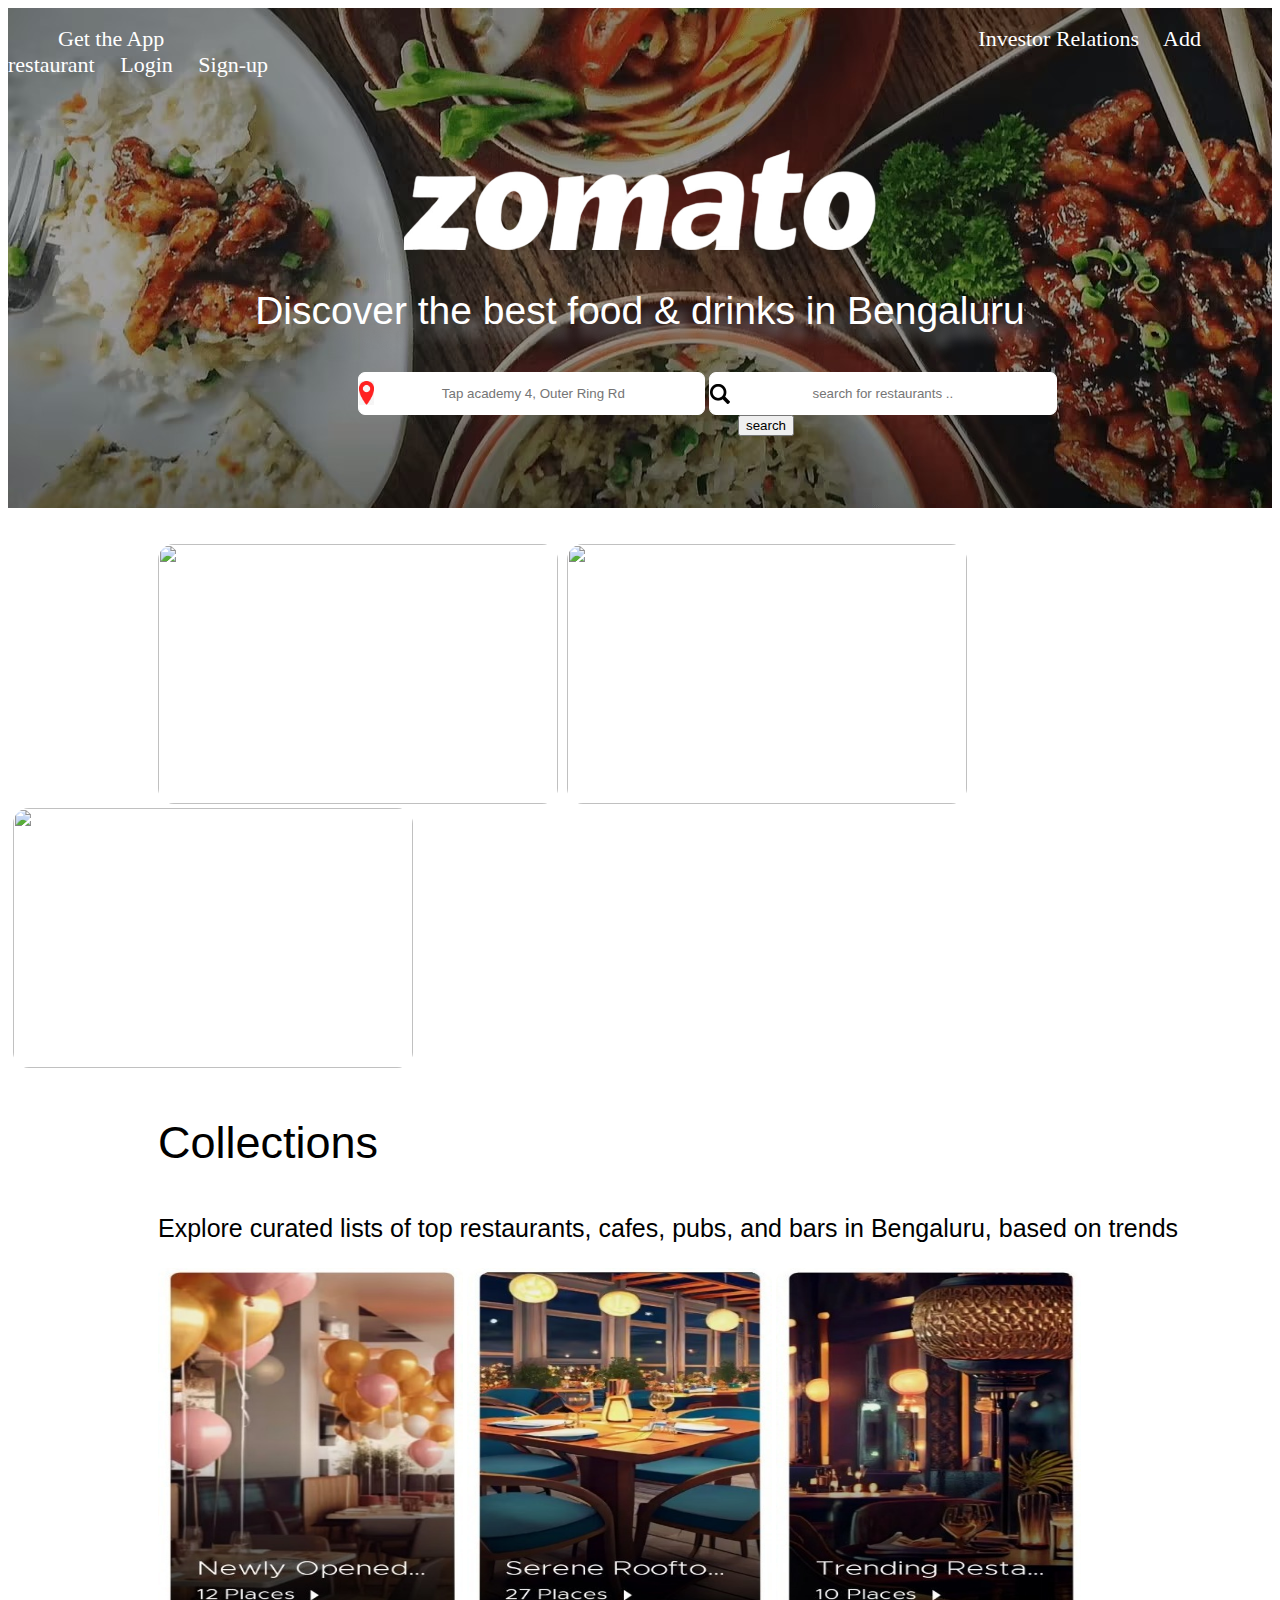
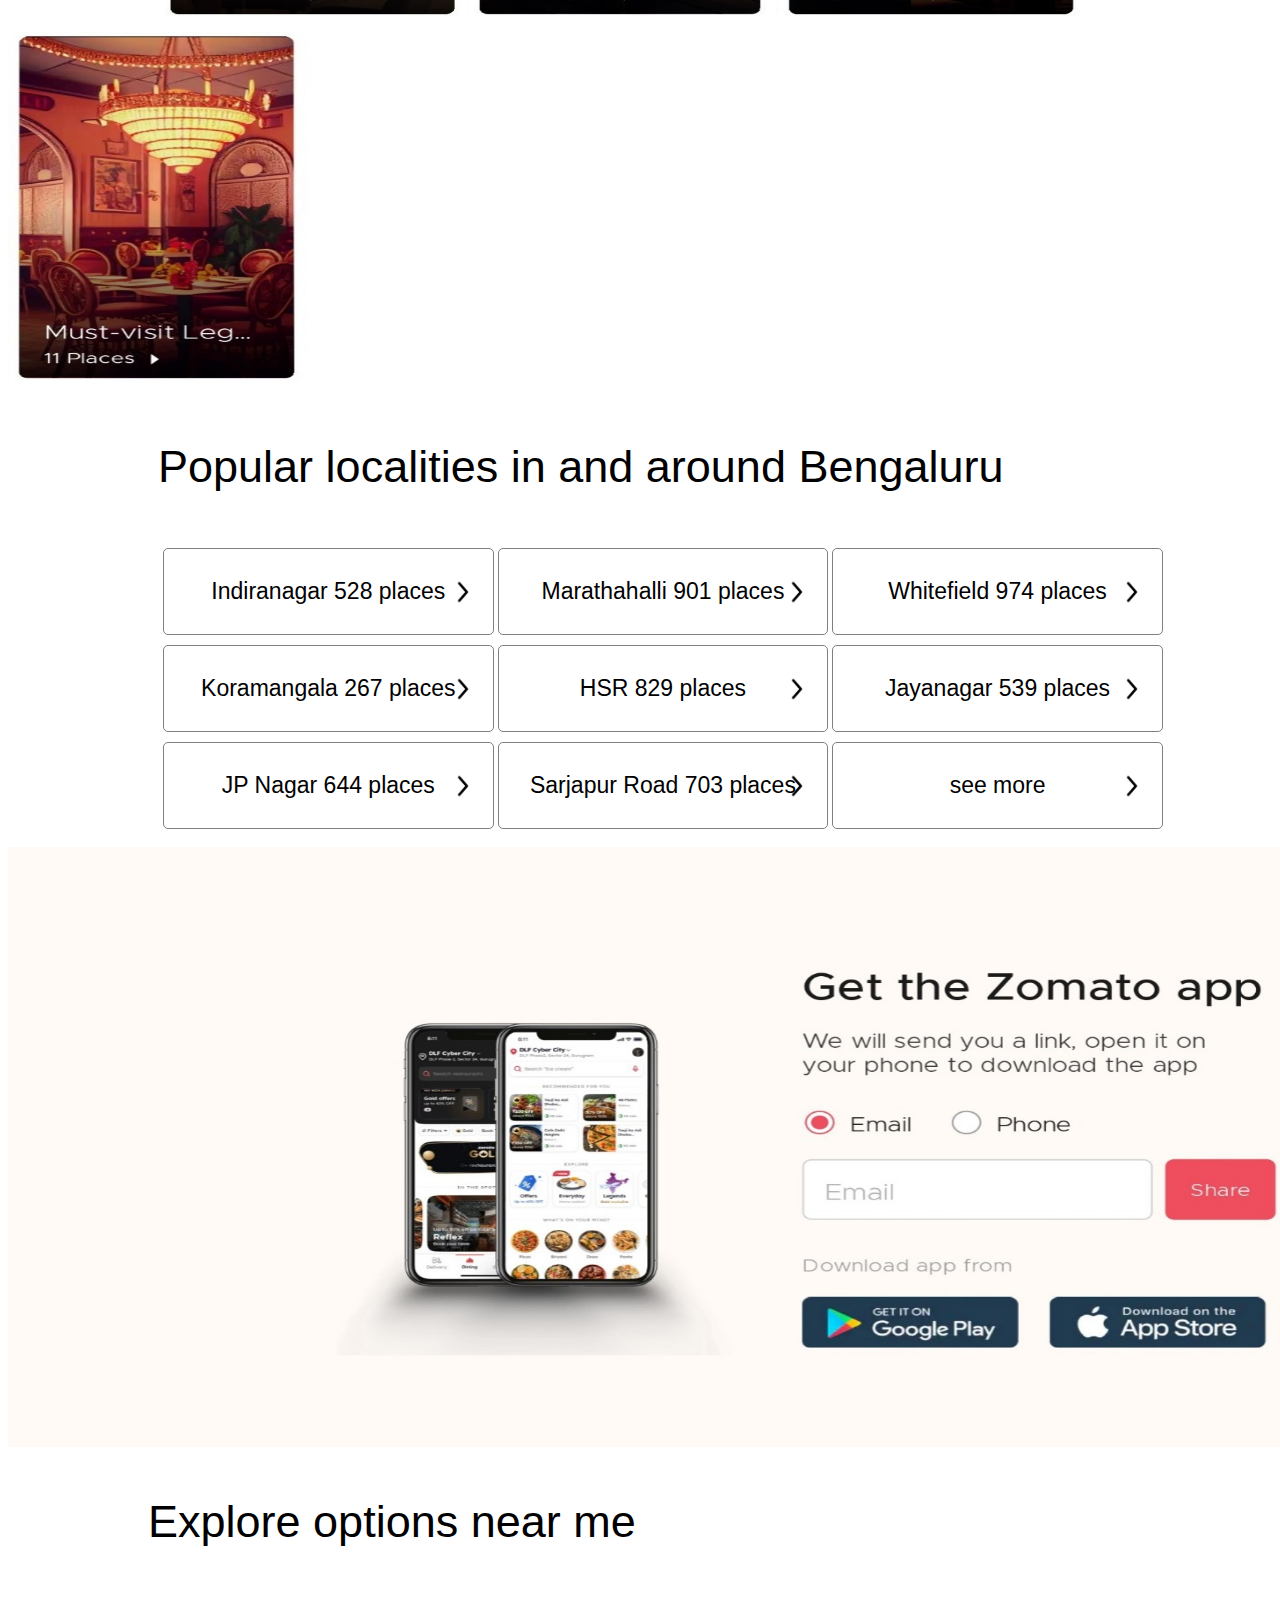
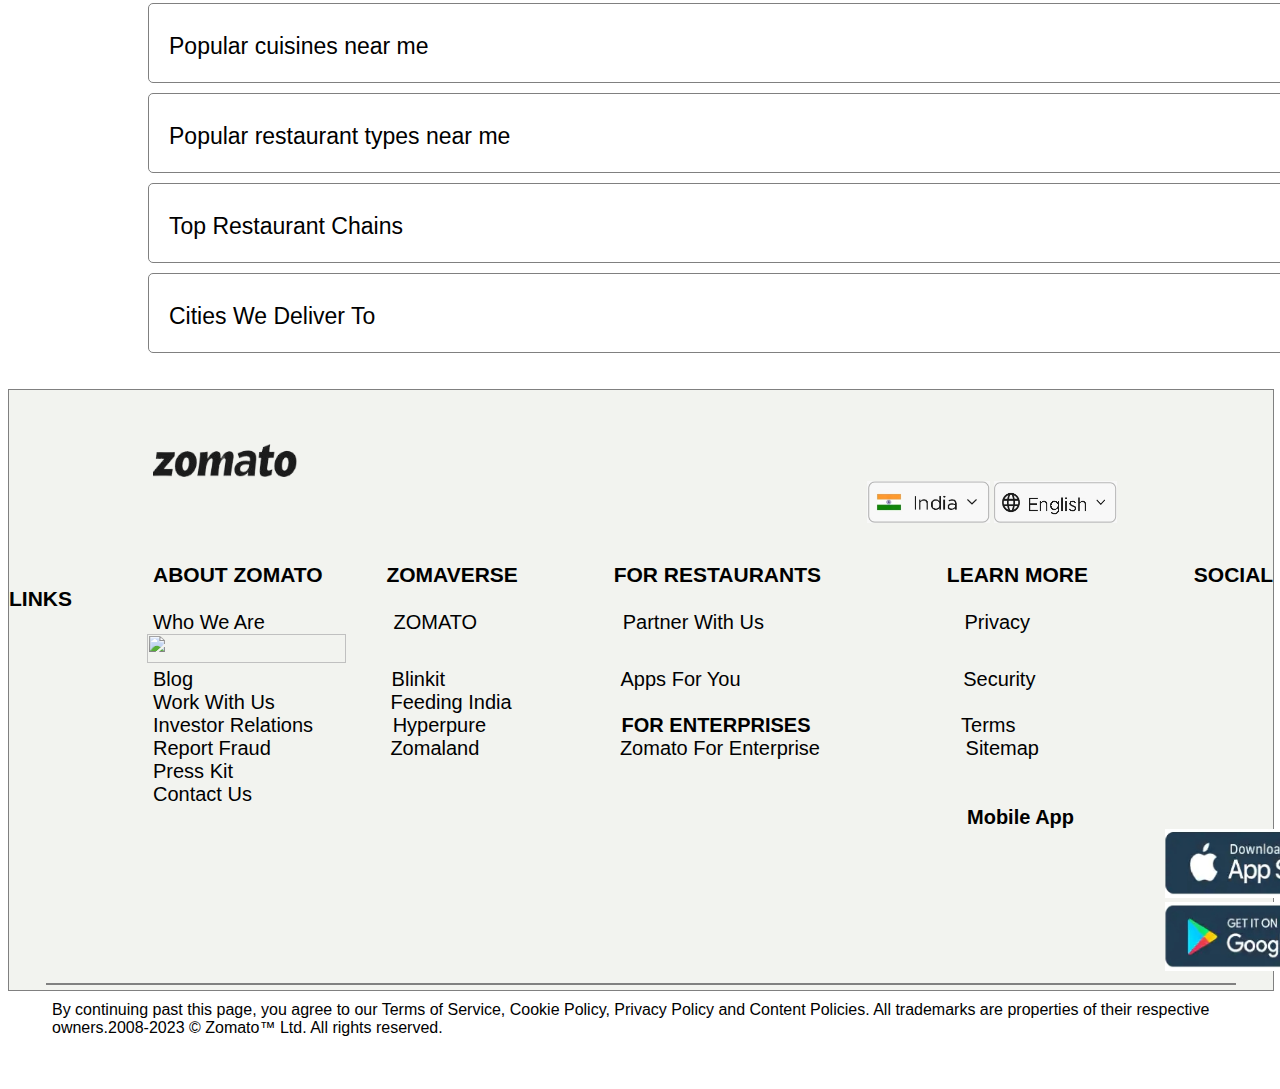
==== index.html @ 459723cf "Update index.html" ====
<!DOCTYPE html>
<html lang="en">
<head>
    <meta charset="UTF-8">
    <meta name="viewport" content="width=device-width, initial-scale=1.0">
    <title>Zomato</title>
    <link rel="icon" href="Zomato_logo.png">
    <link rel="stylesheet" href="zomoto.css">
</head>
<body>
    <nav style="background-image: url('zlog.jpeg'); height: 500px; width: 100%;"><br>
        <a id="app" href="https://www.zomato.com/mobile" >Get the App</a>
        <a id="Investor" href="https://www.zomato.com/investor-relations" >Investor Relations</a>
        <a id="add" href="https://www.zomato.com/partner-with-us" >Add restaurant </a> 
        <a id="login" href="#" >Login </a> 
        <a id="signup" href="#" >Sign-up</a>
        <br><br><br><br><br>
        <img src="ti-removebg-preview.png" alt="Zomato_title" id="ZomLogo">
        <pre id="dis">Discover the best food & drinks in Bengaluru</pre>
        <form action="BTM.HTML">
        <input type="text" name="search" placeholder=" Tap academy 4, Outer Ring Rd" id="gps">
        <input type="text" name="search" placeholder="search for restaurants .." id="searchh">
        <br>
        <button style="margin-left: 730px;">search</button></form>
        
    </nav><br><br>
<div>
    <a href="https://www.zomato.com/bangalore/order-food-online?delivery_subzone=832"><img src="p1_page-0001 (1).jpg" id="order1"  onclick="openModal();currentSlide(1)" class="hover-shadow"></a>
    <a href="https://www.zomato.com/bangalore/dine-out"><img src="p1_page-0001 (2).jpg" id="order2"  onclick="openModal();currentSlide(1)" class="hover-shadow"></a>
    <a href="https://www.zomato.com/bangalore/drinks-and-nightlife"><img src="p1_3.jpg" id="order3"  onclick="openModal();currentSlide(1)" class="hover-shadow"></a>
</div>
    <p id="coll">Collections</p>
    <p id="Exp">Explore curated lists of top restaurants, cafes, pubs, and bars in Bengaluru, based on trends</p>

<a href="https://www.zomato.com/bangalore/newly-opened"><img src="coll1.jpeg" id="coll1"  onclick="openModal();currentSlide(1)" class="hover-shadow"></a>
<a href="https://www.zomato.com/bangalore/rooftop"><img src="coll2.jpeg" id="coll2"  onclick="openModal();currentSlide(1)" class="hover-shadow"></a>
<a href="https://www.zomato.com/bangalore/trending-this-week"><img src="coll3.jpeg" id="coll3"  onclick="openModal();currentSlide(1)" class="hover-shadow"></a>
<a href="https://www.zomato.com/bangalore/legendary-places"><img src="coll44.jpeg" id="coll4"  onclick="openModal();currentSlide(1)" class="hover-shadow"></a>
<p id="pop">Popular localities in and around Bengaluru<p>

<a href="https://www.zomato.com/bangalore/indiranagar-restaurants" id="Indira">Indiranagar 528 places</a>

<a href="https://www.zomato.com/bangalore/marathahalli-restaurants" id="Mara">Marathahalli 901 places </a>

<a href="https://www.zomato.com/bangalore/whitefield-restaurants" id="white">Whitefield 974 places</a>

<a href="https://www.zomato.com/bangalore/koramangala-5th-block-restaurants" id="kora">Koramangala 267 places </a>

<a href="https://www.zomato.com/bangalore/hsr-restaurants" id="Hsr">HSR 829 places</a>

<a href="https://www.zomato.com/bangalore/jayanagar-restaurants" id="JAya">Jayanagar 539 places</a>

<a href="https://www.zomato.com/bangalore/jp-nagar-restaurants" id="jp" >JP Nagar 644 places</a>

<a href="https://www.zomato.com/bangalore/sarjapur-road-restaurants" id="sar">Sarjapur Road 703 places</a>

<a href="https://www.zomato.com/bangalore/brigade-road-restaurants" id="see">see more</a>
<br><br>
<a href="https://play.google.com/store/apps/details?id=com.application.zomato&_branch_match_id=1260102483017321918&_branch_referrer=H4sIAAAAAAAAA8soKSkottLXT8pL1ssp0U%2FJL8%2FLyU9M0a3STcxLKcrPTAEABp6kzyEAAAA%3D"><img src="p22.jpeg" id="p22"></a>
<p id="exp">Explore options near me</p>

<a id="pop1" href="popular.html">Popular cuisines near me</a>

<a id="pop2" href="popularrestaurant.html">Popular restaurant types near me</a>

<a id="pop3" href="Top.html">Top Restaurant Chains</a>

<a id="pop4" href="city.html">Cities We Deliver To</a>
<br><br><br>

<!------------------------------------------------------------------------------------------------>
<div id="div">
    <nav><br><br><br>
        <img src="zosmall.png" id="zoLogo">
        <img src="india.jpeg" id="India">
        <img src="eng.jpeg" id="eng">
    </nav>
<br><br>
    <nav class="Bofont">
        <a style="margin-left: 144px; "><b>ABOUT ZOMATO</a>
        <a style="margin-left: 58px;">ZOMAVERSE</a>
        <a style="margin-left: 90px;">FOR RESTAURANTS</a>
        <a style="margin-left: 120px;">LEARN MORE</a>
        <a style="margin-left: 100px;">SOCIAL LINKS</b></a>
    </nav>

    <nav id="fontsize">
        <a href="https://www.zomato.com/who-we-are"style="margin-left: 144px;">Who We Are</a>
        <a href="https://www.zomato.com/"style="margin-left: 123px;">ZOMATO</a>
        <a href="https://www.zomato.com/partner-with-us"style="margin-left: 140px;">Partner With Us</a>
        <a href="https://www.zomato.com/policies/privacy/"style="margin-left: 195px;">Privacy</a>  
        <a href="bg.png"style="margin-left: 138px;"><img src="jtoh (1).jpg" width="199px" height="29px"></a>            
    </nav>
    <nav id="fontsize">
        <a href="https://blog.zomato.com/" style="margin-left: 144px;">Blog</a>
        <a href="https://blinkit.com/" style="margin-left: 193px;">Blinkit</a>
        <a href="https://play.google.com/store/apps/details?id=com.application.services.partner&hl=en_IN&gl=US" style="margin-left: 170px;">Apps For You</a>        
        <a href="https://www.zomato.com/policies/security/" style="margin-left: 217px;">Security</a>
    </nav>

    <nav id="fontsize">
        <a href="https://www.zomato.com/careers"style="margin-left: 144px;">Work With Us</a>
        <a href="https://www.feedingindia.org/" style="margin-left: 110px;">Feeding India</a>
    </nav>


    <nav id="fontsize">
        <a href="https://www.zomato.com/investor-relations"style="margin-left: 144px; ">Investor Relations</a>
        <a href="https://www.hyperpure.com/"style="margin-left: 74px;">Hyperpure</a>
        <a style="margin-left: 130px;"><b>FOR ENTERPRISES</b></a>
        <a href="https://www.zomato.com/policies/terms-of-service/"style="margin-left: 145px;">Terms</a>
    </nav>


    <nav id="fontsize">
        <a href="https://www.zomato.com/report-fraud"style="margin-left: 144px;">Report Fraud</a>
        <a href="https://www.zomato.com/zomaland"style="margin-left: 114px;">Zomaland</a>
        <a href="https://www.zomato.com/enterprise-solutions"style="margin-left: 135px;">Zomato For Enterprise</a>
        <a href="https://www.zomato.com/directory"style="margin-left: 140px;">Sitemap</a>
    </nav>

    <nav id="fontsize">
        <a href="https://blog.zomato.com/press-kit"style="margin-left: 144px;">Press Kit</a>
    </nav>

    <nav id="fontsize">
        <a href="https://www.zomato.com/contact"style="margin-left: 144px;">Contact Us</a>
        <a href="bg.png"style="margin-left: 958px; font-size: 20px;"><b>Mobile App</b></a>        

    </nav>

    <nav >
        <a href="https://apps.apple.com/in/app/zomato-food-delivery-dining/id434613896?_branch_match_id=1260102483017321918&_branch_referrer=H4sIAAAAAAAAA8soKSkottLXT8pL1ssp0U%2FJL8%2FLyU9M0a3Kz00sydfNzC8GAFKYbuoiAAAA"><img src="play.jpg" style="width: 194px;height: 69px;padding-left: 1156px;"></a>
        <a href="https://play.google.com/store/apps/details?id=com.application.zomato&_branch_match_id=1260102483017321918&_branch_referrer=H4sIAAAAAAAAA8soKSkottLXT8pL1ssp0U%2FJL8%2FLyU9M0a3STcxLKcrPTAEABp6kzyEAAAA%3D"><img src="apple.jpg"style="width: 194px;height: 69px;padding-left: 1156px;"></a>
    </nav>
    <hr>
    <p id="last">By continuing past this page, you agree to our Terms of Service, Cookie Policy, Privacy Policy and Content Policies. All trademarks are properties of their respective 
        owners.2008-2023 © Zomato™ Ltd. All rights reserved.
    </p>

    <br><br>

</div>
<br>
<!--------------------------------------------------------------------------------------------------->

</body>
</html>
---- zomoto.css ----
#dis
{
    text-align: center;
    color: white;
    font-family: Helvetica;
    font-size: 39px;
    text-shadow: 12px 14px 12px gray;
    
}

#app{
    color: white;
     text-decoration: none;
      font-size: 22px;
      padding-left: 50px;
}

#Investor{
    color: white; 
    text-decoration: none;
    font-size: 22px;
    padding-left: 810px;
}

#add{
    color: white;
    text-decoration: none;
    font-size: 22px;
    padding-left : 20px;
}

#login{
    color: white;
     text-decoration: none;
     font-size: 22px;
     padding-left : 20px;

}

#signup{
    color: white;
     text-decoration: none;
     font-size: 22px;
     padding-left : 20px;
}

#ZomLogo{
    text-align: center;
    display: block;
     margin: auto;
     height: 100px;
}

#gps{
    background-image: url('gps.png');
    background-size: 15px;
    background-repeat: no-repeat; 
    width:27%;
    height: 39px;
    background-position: left; 
    border: 1px solid white;
    text-align: center;
    border-radius: 7px;
    margin-left: 350px;
    
}

#searchh{
    background-image: url('search-icon-png-21.png');
    background-size: 20px;
    background-repeat: no-repeat;
    width:27%;
    height: 39px;
    background-position: left ;
    border: 1px solid white;
    text-align: center;
    border-radius: 7px; 
}

img.hover-shadow {
    transition: 0.3s;
    border-radius: 16px;
  }
  
  .hover-shadow:hover {
    box-shadow: 3px 19px 50px 0 rgba(69, 0, 133, 0.815), 3px 19px 50px rgba(225, 138, 233, 0.815);
  }

#order1{
    height: 260px;
    width: 400px;
    margin-left:150px;
}

#order2{
    height: 260px;
    width: 400px;
    margin-left: 5px;

}
#order3{
    height: 260px;
    width: 400px;
     margin-left: 5px;
    
}

#coll{
    font-family:  Helvetica;
    font-size: 45px;
    padding-left: 150px;
    
}

#Exp{
    font-family:  Helvetica;
    font-size: 25px;
    padding-left: 150px;
}

#coll1{
    height: 360px;
    width: 305px;
    border-radius: 7px;
    margin-left: 150px;
}

#coll2{
    height: 360px;
    width: 305px;
}

#coll3{
    height: 360px;
    width: 305px;
}
#coll4{
    height: 360px;
    width: 305px;
}

#pop{
    font-family:  Helvetica;
    font-size: 45px;
    padding-left: 150px; 
}

#Indira{
    background-image: url('chevronrigh.png'); 
    background-size: 60px;
    background-repeat: no-repeat;
    width: 26%; height: 85px;
    border: 1px solid grey; 
    text-align: center; 
    background-position: center right;
    margin-top: 10px; 
    font-size: 23px; 
    font-family: Helvetica;
    display: inline-block;
    text-decoration: none; 
    color: black; 
    line-height: 85px;
    border-radius: 5px;
    margin-left: 155px;
    
}
#Indira:hover {
    background-color: #F0A341;
}

#Mara{
    background-image: url('chevronrigh.png'); 
    background-size: 60px;
    background-repeat: no-repeat;
    width: 26%; height: 85px;
    border: 1px solid grey; 
    text-align: center; 
    background-position: center right;
    margin-top: 10px; 
    font-size: 23px; 
    font-family: Helvetica;
    display: inline-block;
    text-decoration: none; 
    color: black; 
    line-height: 85px;
    border-radius: 5px;
}

#Mara:hover {
    background-color: #F0A341;
  }

#white{
    background-image: url('chevronrigh.png'); 
    background-size: 60px;
    background-repeat: no-repeat;
    width: 26%; height: 85px;
    border: 1px solid grey; 
    text-align: center; 
    background-position: center right;
    margin-top: 10px; 
    font-size: 23px; 
    font-family: Helvetica;
    display: inline-block;
    text-decoration: none; 
    color: black; 
    line-height: 85px;
    border-radius: 5px;
}

#white:hover {
    background-color: #F0A341;
  }

#kora{
    background-image: url('chevronrigh.png'); 
    background-size: 60px;
    background-repeat: no-repeat;
    width: 26%; height: 85px;
    border: 1px solid grey; 
    text-align: center; 
    background-position: center right;
    margin-top: 10px; 
    font-size: 23px; 
    font-family: Helvetica;
    display: inline-block;
    text-decoration: none; 
    color: black; 
    line-height: 85px;
    border-radius: 5px;
    margin-left: 155px;

}

#kora:hover {
    background-color: #F0A341;
  }

#Hsr{
    background-image: url('chevronrigh.png'); 
    background-size: 60px;
    background-repeat: no-repeat;
    width: 26%; height: 85px;
    border: 1px solid grey; 
    text-align: center; 
    background-position: center right;
    margin-top: 10px; 
    font-size: 23px; 
    font-family: Helvetica;
    display: inline-block;
    text-decoration: none; 
    color: black; 
    line-height: 85px;
    border-radius: 5px;
}

#Hsr:hover {

    background-color: #F0A341;
  }
#JAya{
    background-image: url('chevronrigh.png'); 
    background-size: 60px;
    background-repeat: no-repeat;
    width: 26%; height: 85px;
    border: 1px solid grey; 
    text-align: center; 
    background-position: center right;
    margin-top: 10px; 
    font-size: 23px; 
    font-family: Helvetica;
    display: inline-block;
    text-decoration: none; 
    color: black; 
    line-height: 85px;
    border-radius: 5px;
}

#JAya:hover {
    background-color: #F0A341;
  }

#jp{
    background-image: url('chevronrigh.png'); 
    background-size: 60px;
    background-repeat: no-repeat;
    width: 26%; height: 85px;
    border: 1px solid grey; 
    text-align: center; 
    background-position: center right;
    margin-top: 10px; 
    font-size: 23px; 
    font-family: Helvetica;
    display: inline-block;
    text-decoration: none; 
    color: black; 
    line-height: 85px;
    margin-left: 155px;
    border-radius: 5px;

}

#jp:hover {
    background-color: #F0A341;
  }

#sar{
    background-image: url('chevronrigh.png'); 
    background-size: 60px;
    background-repeat: no-repeat;
    width: 26%; height: 85px;
    border: 1px solid grey; 
    text-align: center; 
    background-position: center right;
    margin-top: 10px; 
    font-size: 23px; 
    font-family: Helvetica;
    display: inline-block;
    text-decoration: none; 
    color: black; 
    line-height: 85px;
    border-radius: 5px;
}
#sar:hover {
    background-color: #F0A341;
  }

#see{    
    background-image: url('chevronrigh.png'); 
    background-size: 60px;
    background-repeat: no-repeat;
    width: 26%; height: 85px;
    border: 1px solid grey; 
    text-align: center; 
    background-position: center right;
    margin-top: 10px; 
    font-size: 23px; 
    font-family: Helvetica;
    display: inline-block;
    text-decoration: none; 
    color: black; 
    line-height: 85px;
    border-radius: 5px;

}

#see:hover {
    background-color: #F0A341;
  }

#p22{
    height: 600px;width: 1480px;
}

#exp{
    font-family: Helvetica;
    font-size: 45px;
    padding-left: 140px;
}

#pop1{

    background-image: url('chevron-down.png'); 
    background-size: 30px;
    background-repeat: no-repeat;
    width: 1166px; height: 78px;
    border: 1px solid grey; 
    text-align: left;
    background-position: center right; 
    margin-top: 10px; 
    font-size: 23px;
    font-family: Helvetica;
    display: inline-block; 
    text-decoration: none; 
    color: black; 
    line-height: 85px;
    padding-left: 20px;
    border-radius: 5px;
    margin-left: 140px;
}

#pop1:hover {
    background-color: #F0A341;
}

#pop2:hover {
    background-color: #F0A341;
}

#pop3:hover {
    background-color: #F0A341;
}

#pop4:hover {
    background-color: #F0A341;
}

#pop2{
    background-image: url('chevron-down.png'); 
    background-size: 30px;
    background-repeat: no-repeat;
    width: 1166px; height: 78px;
    border: 1px solid grey; 
    text-align: left;
    background-position: center right; 
    margin-top: 10px; 
    font-size: 23px;
    font-family: Helvetica;
    display: inline-block; 
    text-decoration: none; 
    color: black; 
    line-height: 85px;
    border-radius: 5px;
    margin-left: 140px;
    padding-left: 20px;

}

#pop3{
    background-image: url('chevron-down.png'); 
    background-size: 30px;
    background-repeat: no-repeat;
    width: 1166px; height: 78px;
    border: 1px solid grey; 
    text-align: left;
    background-position: center right; 
    margin-top: 10px; 
    font-size: 23px;
    font-family: Helvetica;
    display: inline-block; 
    text-decoration: none; 
    color: black; 
    line-height: 85px;
    border-radius: 5px;
    margin-left: 140px;   
     padding-left: 20px;

}

#pop4{
    background-image: url('chevron-down.png'); 
    background-size: 30px;
    background-repeat: no-repeat;
    width: 1166px; height: 78px;
    border: 1px solid grey; 
    text-align: left;
    background-position: center right; 
    margin-top: 10px; 
    font-size: 23px;
    font-family: Helvetica;
    display: inline-block; 
    text-decoration: none; 
    color: black; 
    line-height: 85px;
    border-radius: 5px;
    margin-left: 140px;
    padding-left: 20px;
}

#div{
    border: 1px solid gray; float: left; width: 100%; height: 600px;font-family: Helvetica;background-color: #F2F3EF;
}

#zoLogo{
    width:144px;height: 33px;padding-left: 144px;
}

#India{
    width: 123px;height: 42px;padding-left: 858px;
}

#eng{
    width: 123px;height: 42px;
}

.Bofont
{
    font-size: 21px;
}

#fontsize{
    font-size: 20px;
    text-align: left;
}





a:hover {color:red}

a{
    color: black;
    text-decoration: none;
}

hr
{
    border: 1px solid gray;
    width: 94%;
}
#last
{
    padding-left: 43px;
    text-align: left;
}
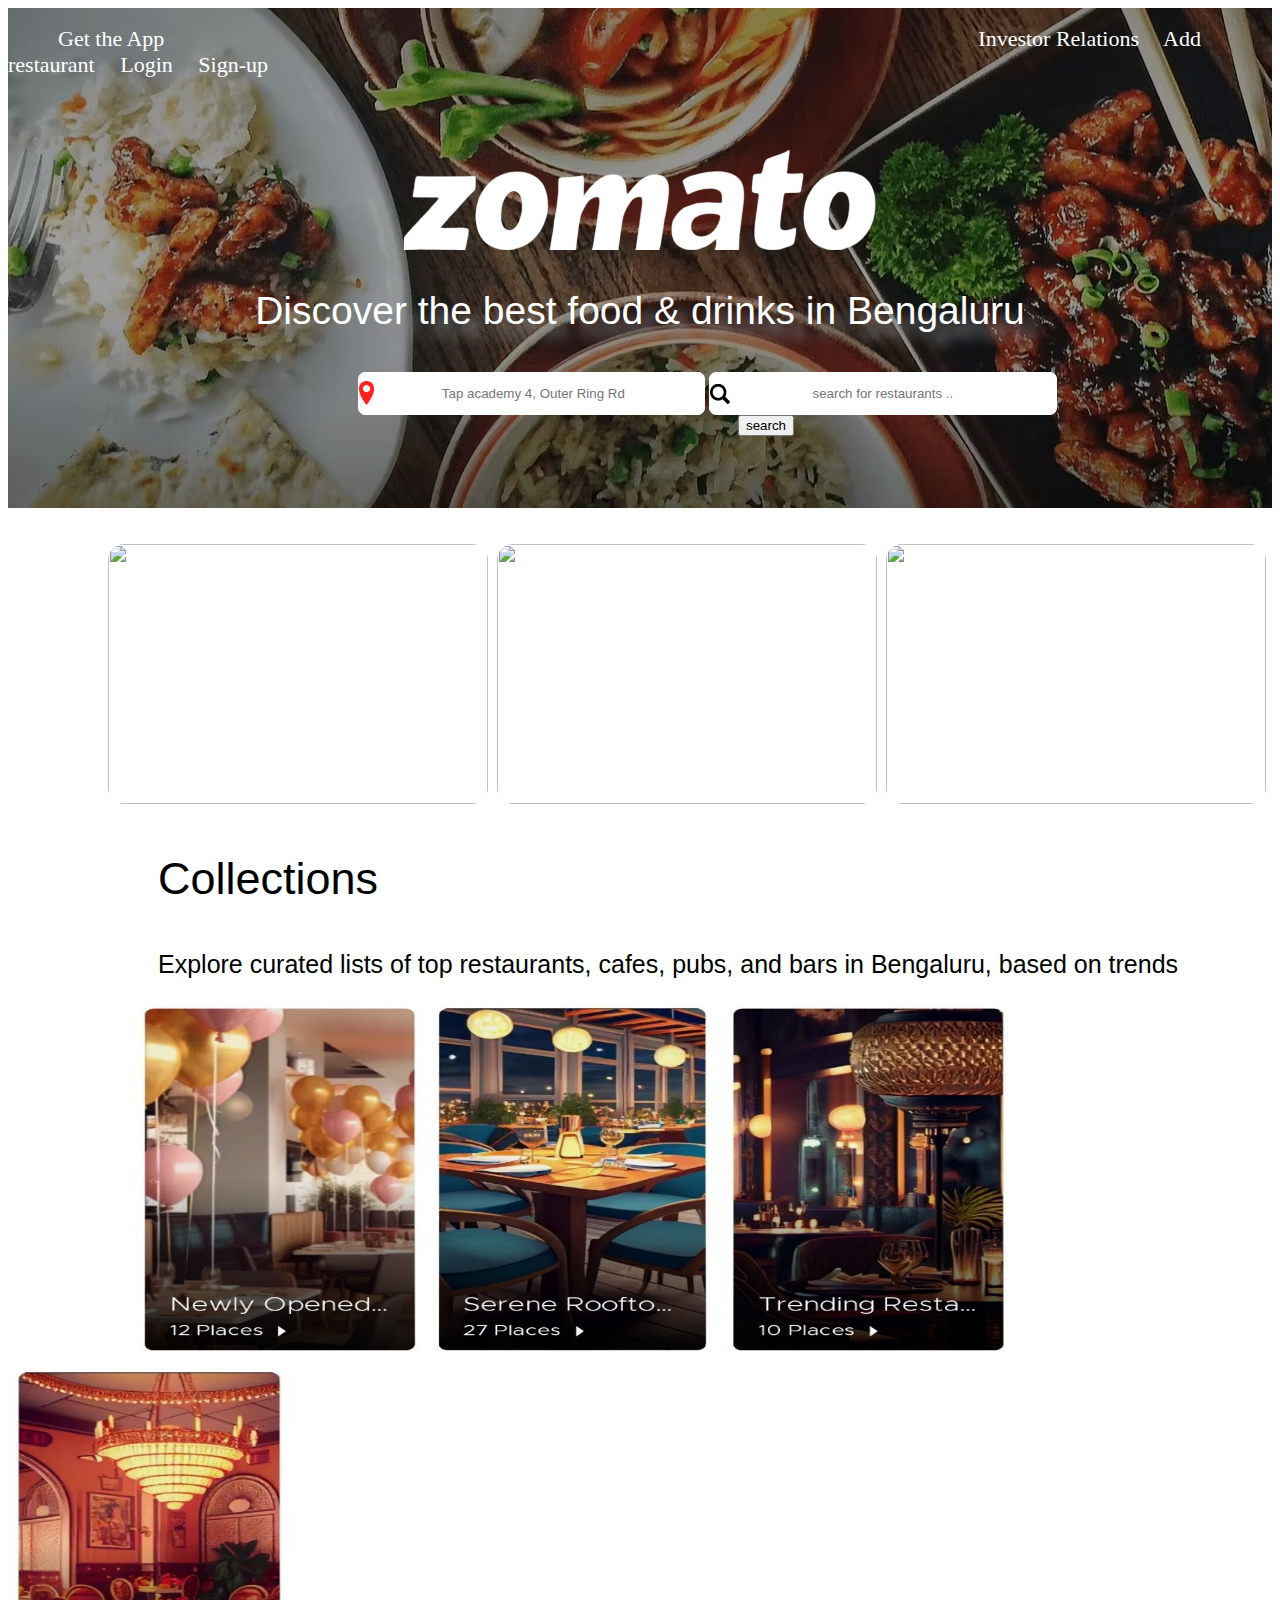
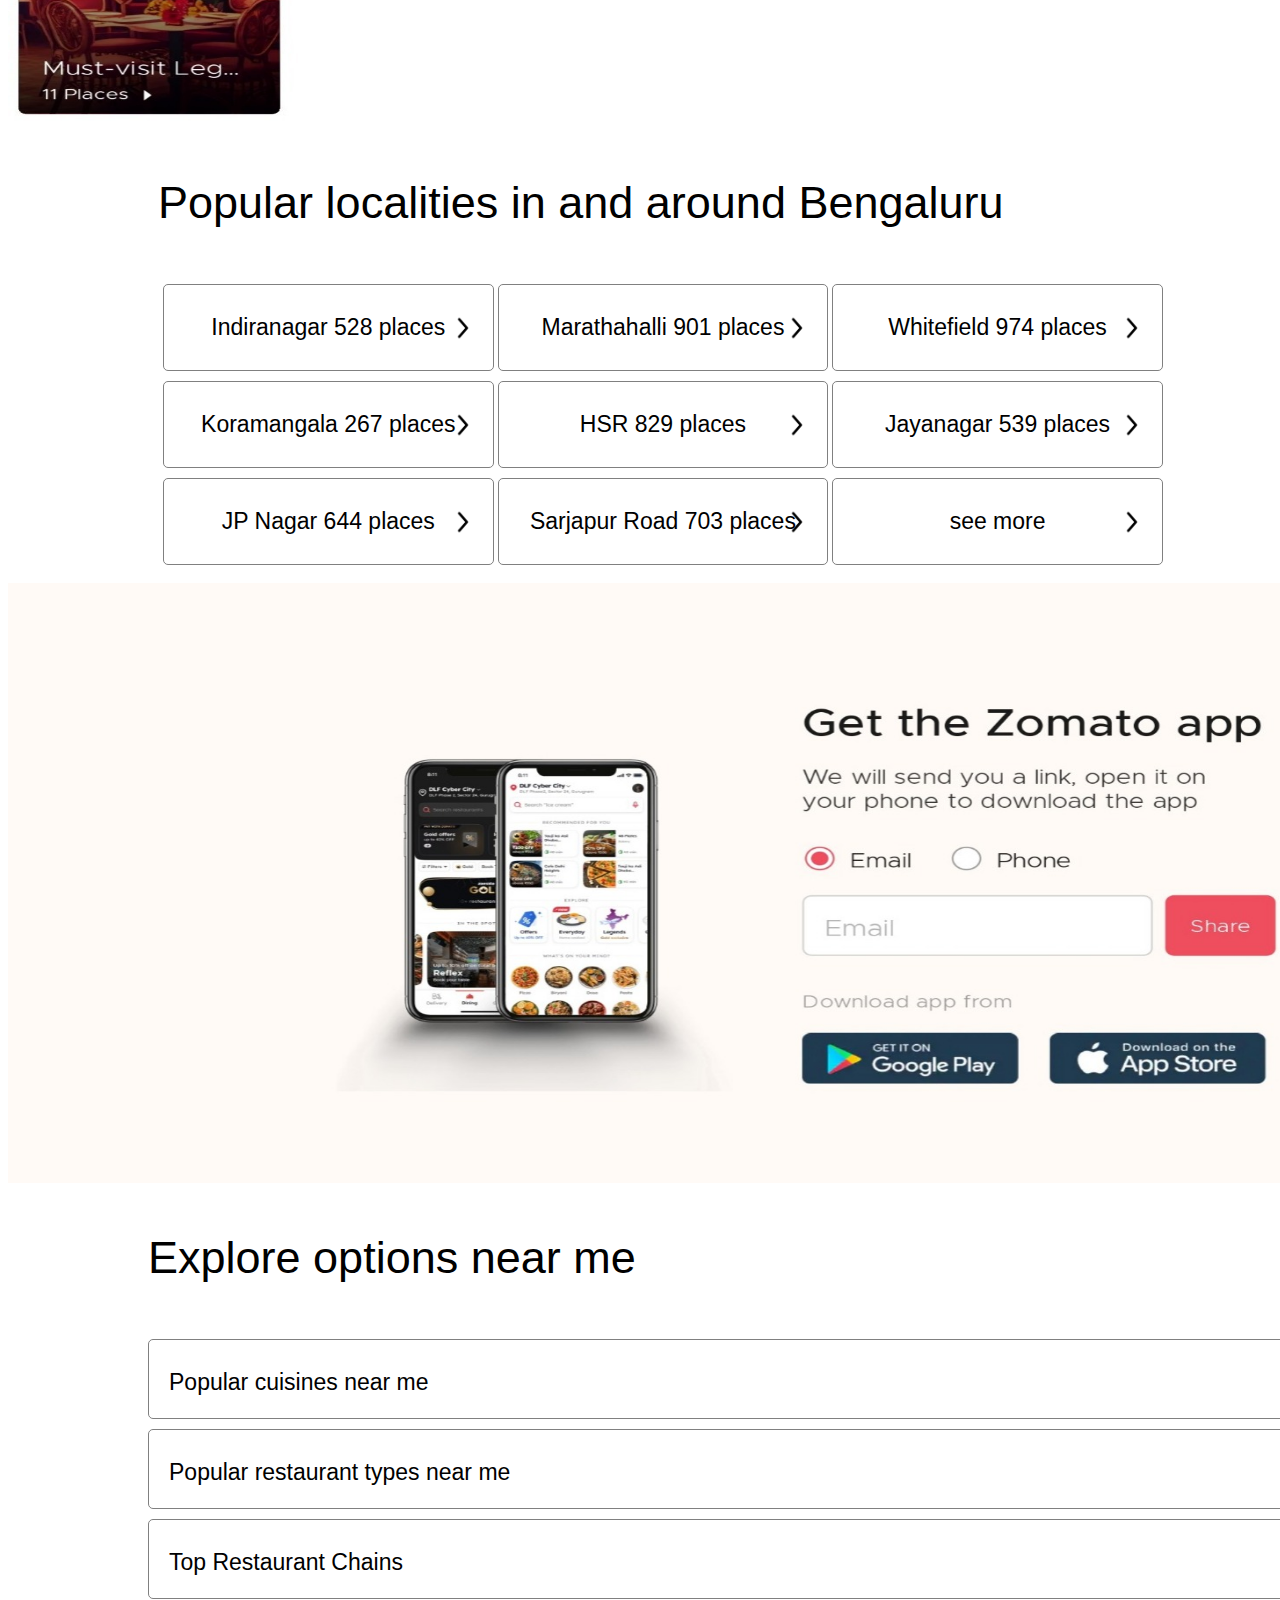
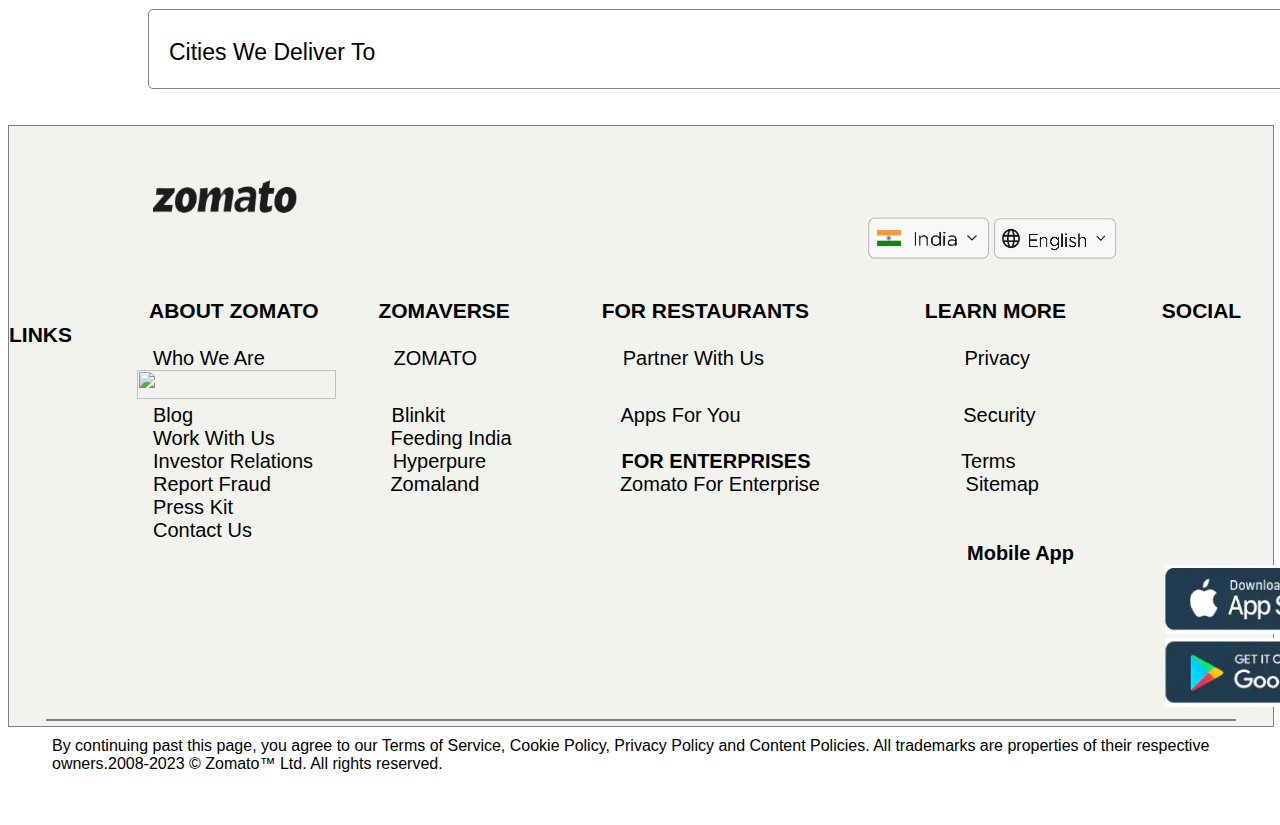
==== commit 15507eed: "Update index.html" ====
--- a/index.html
+++ b/index.html
@@ -77,11 +77,11 @@
     </nav>
 <br><br>
     <nav class="Bofont">
-        <a style="margin-left: 144px; "><b>ABOUT ZOMATO</a>
-        <a style="margin-left: 58px;">ZOMAVERSE</a>
-        <a style="margin-left: 90px;">FOR RESTAURANTS</a>
-        <a style="margin-left: 120px;">LEARN MORE</a>
-        <a style="margin-left: 100px;">SOCIAL LINKS</b></a>
+        <a style="margin-left: 140px; "><b>ABOUT ZOMATO</a>
+        <a style="margin-left: 54px;">ZOMAVERSE</a>
+        <a style="margin-left: 86px;">FOR RESTAURANTS</a>
+        <a style="margin-left: 110px;">LEARN MORE</a>
+        <a style="margin-left: 90px;">SOCIAL LINKS</b></a>
     </nav>
 
     <nav id="fontsize">
@@ -89,7 +89,7 @@
         <a href="https://www.zomato.com/"style="margin-left: 123px;">ZOMATO</a>
         <a href="https://www.zomato.com/partner-with-us"style="margin-left: 140px;">Partner With Us</a>
         <a href="https://www.zomato.com/policies/privacy/"style="margin-left: 195px;">Privacy</a>  
-        <a href="bg.png"style="margin-left: 138px;"><img src="jtoh (1).jpg" width="199px" height="29px"></a>            
+        <a href="bg.png"style="margin-left: 128px;"><img src="jtoh (1).jpg" width="199px" height="29px"></a>            
     </nav>
     <nav id="fontsize">
         <a href="https://blog.zomato.com/" style="margin-left: 144px;">Blog</a>
@@ -131,7 +131,8 @@
 
     <nav >
         <a href="https://apps.apple.com/in/app/zomato-food-delivery-dining/id434613896?_branch_match_id=1260102483017321918&_branch_referrer=H4sIAAAAAAAAA8soKSkottLXT8pL1ssp0U%2FJL8%2FLyU9M0a3Kz00sydfNzC8GAFKYbuoiAAAA"><img src="play.jpg" style="width: 194px;height: 69px;padding-left: 1156px;"></a>
-        <a href="https://play.google.com/store/apps/details?id=com.application.zomato&_branch_match_id=1260102483017321918&_branch_referrer=H4sIAAAAAAAAA8soKSkottLXT8pL1ssp0U%2FJL8%2FLyU9M0a3STcxLKcrPTAEABp6kzyEAAAA%3D"><img src="apple.jpg"style="width: 194px;height: 69px;padding-left: 1156px;"></a>
+        <a href="https://play.google.com/store/apps/details?id=com.application.zomato&_branch_match_id=1260102483017321918&_branch_referrer=H4sIAAAAAAAAA8soKSkottLXT8pL1ssp0U%2FJL8%2FLyU9M0a3STcxLKcrPTAEABp6kzyEAAAA%3D"><img src="apple.jpg"style="width: 194
+            px;height: 69px;padding-left: 1156px;"></a>
     </nav>
     <hr>
     <p id="last">By continuing past this page, you agree to our Terms of Service, Cookie Policy, Privacy Policy and Content Policies. All trademarks are properties of their respective 
--- a/zomoto.css
+++ b/zomoto.css
@@ -88,19 +88,19 @@
 
 #order1{
     height: 260px;
-    width: 400px;
-    margin-left:150px;
+    width: 380px;
+    margin-left:100px;
 }
 
 #order2{
     height: 260px;
-    width: 400px;
+    width: 380px;
     margin-left: 5px;
 
 }
 #order3{
     height: 260px;
-    width: 400px;
+    width: 380px;
      margin-left: 5px;
     
 }
@@ -120,23 +120,23 @@
 
 #coll1{
     height: 360px;
-    width: 305px;
+    width: 290px;
     border-radius: 7px;
-    margin-left: 150px;
+    margin-left: 125px;
 }
 
 #coll2{
     height: 360px;
-    width: 305px;
+    width: 290px;
 }
 
 #coll3{
     height: 360px;
-    width: 305px;
+    width: 290px;
 }
 #coll4{
     height: 360px;
-    width: 305px;
+    width: 290px;
 }
 
 #pop{
@@ -503,4 +503,4 @@
 {
     padding-left: 43px;
     text-align: left;
-}+}
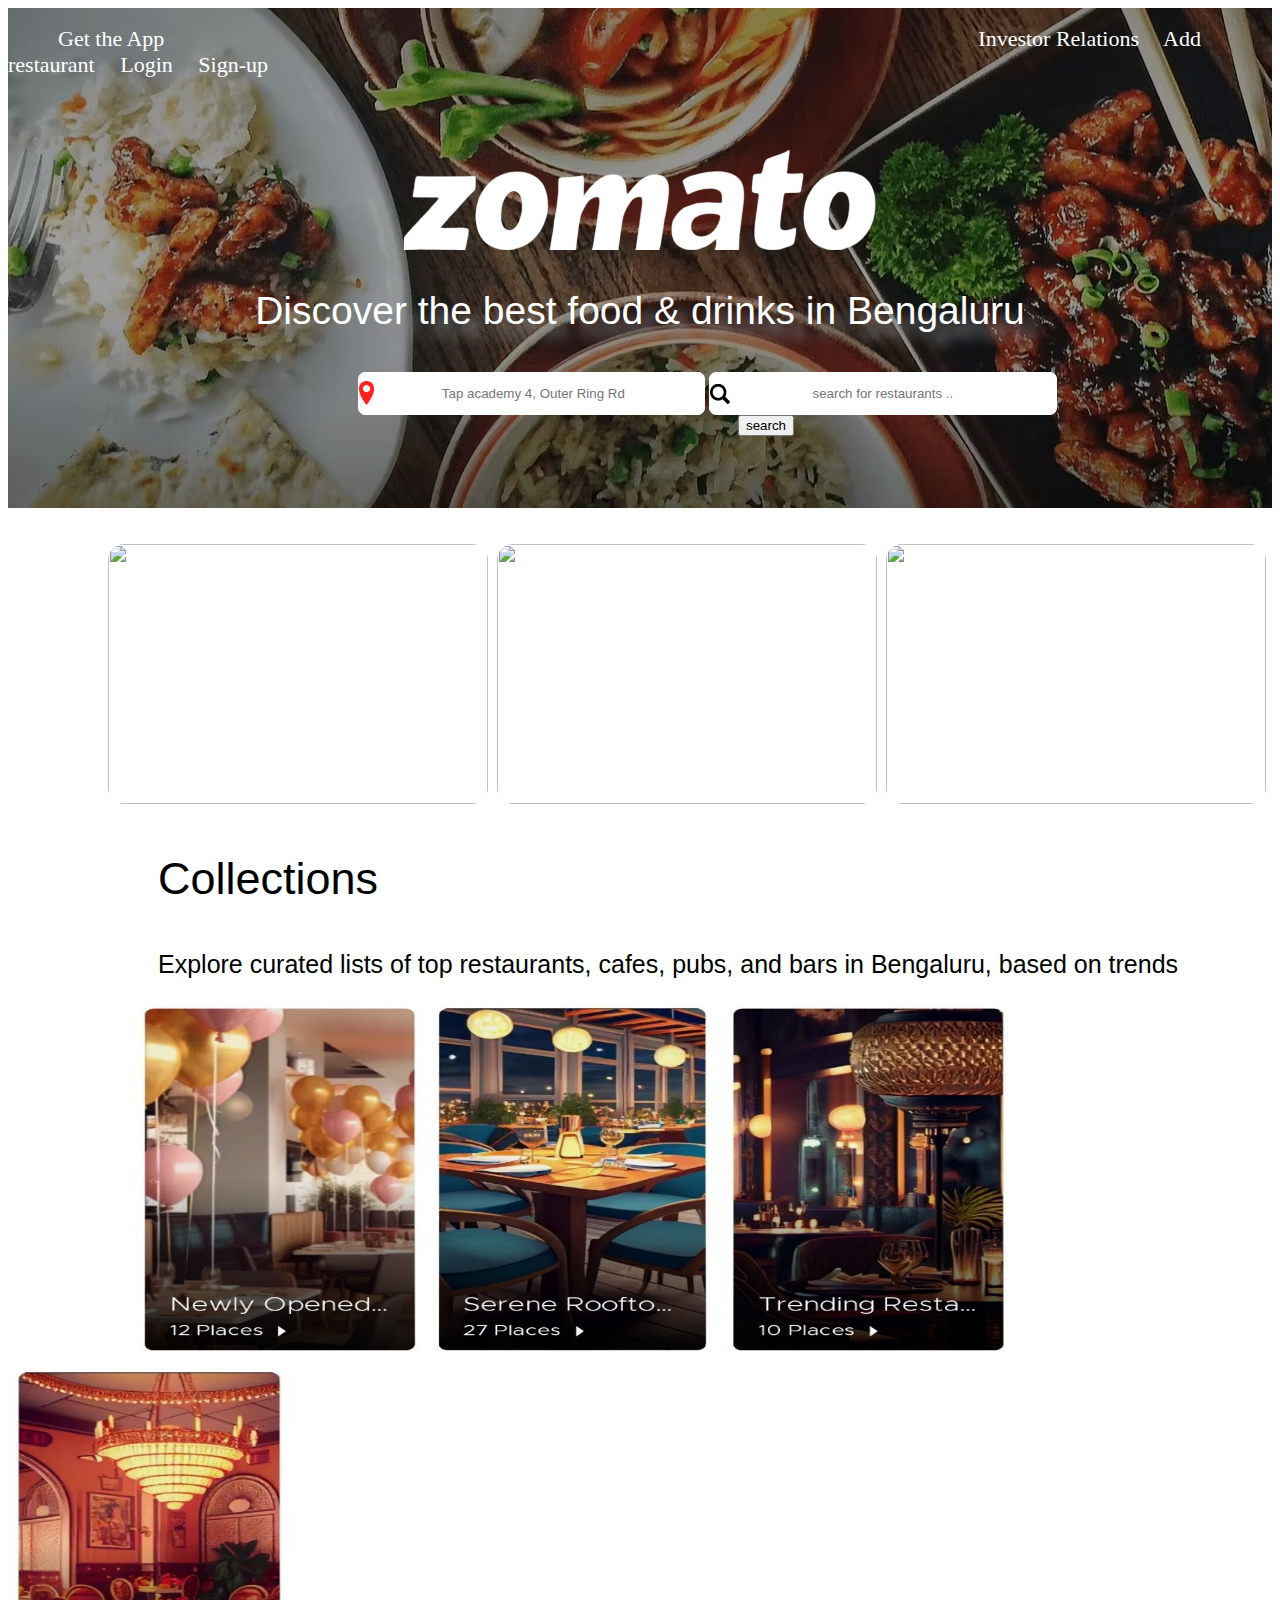
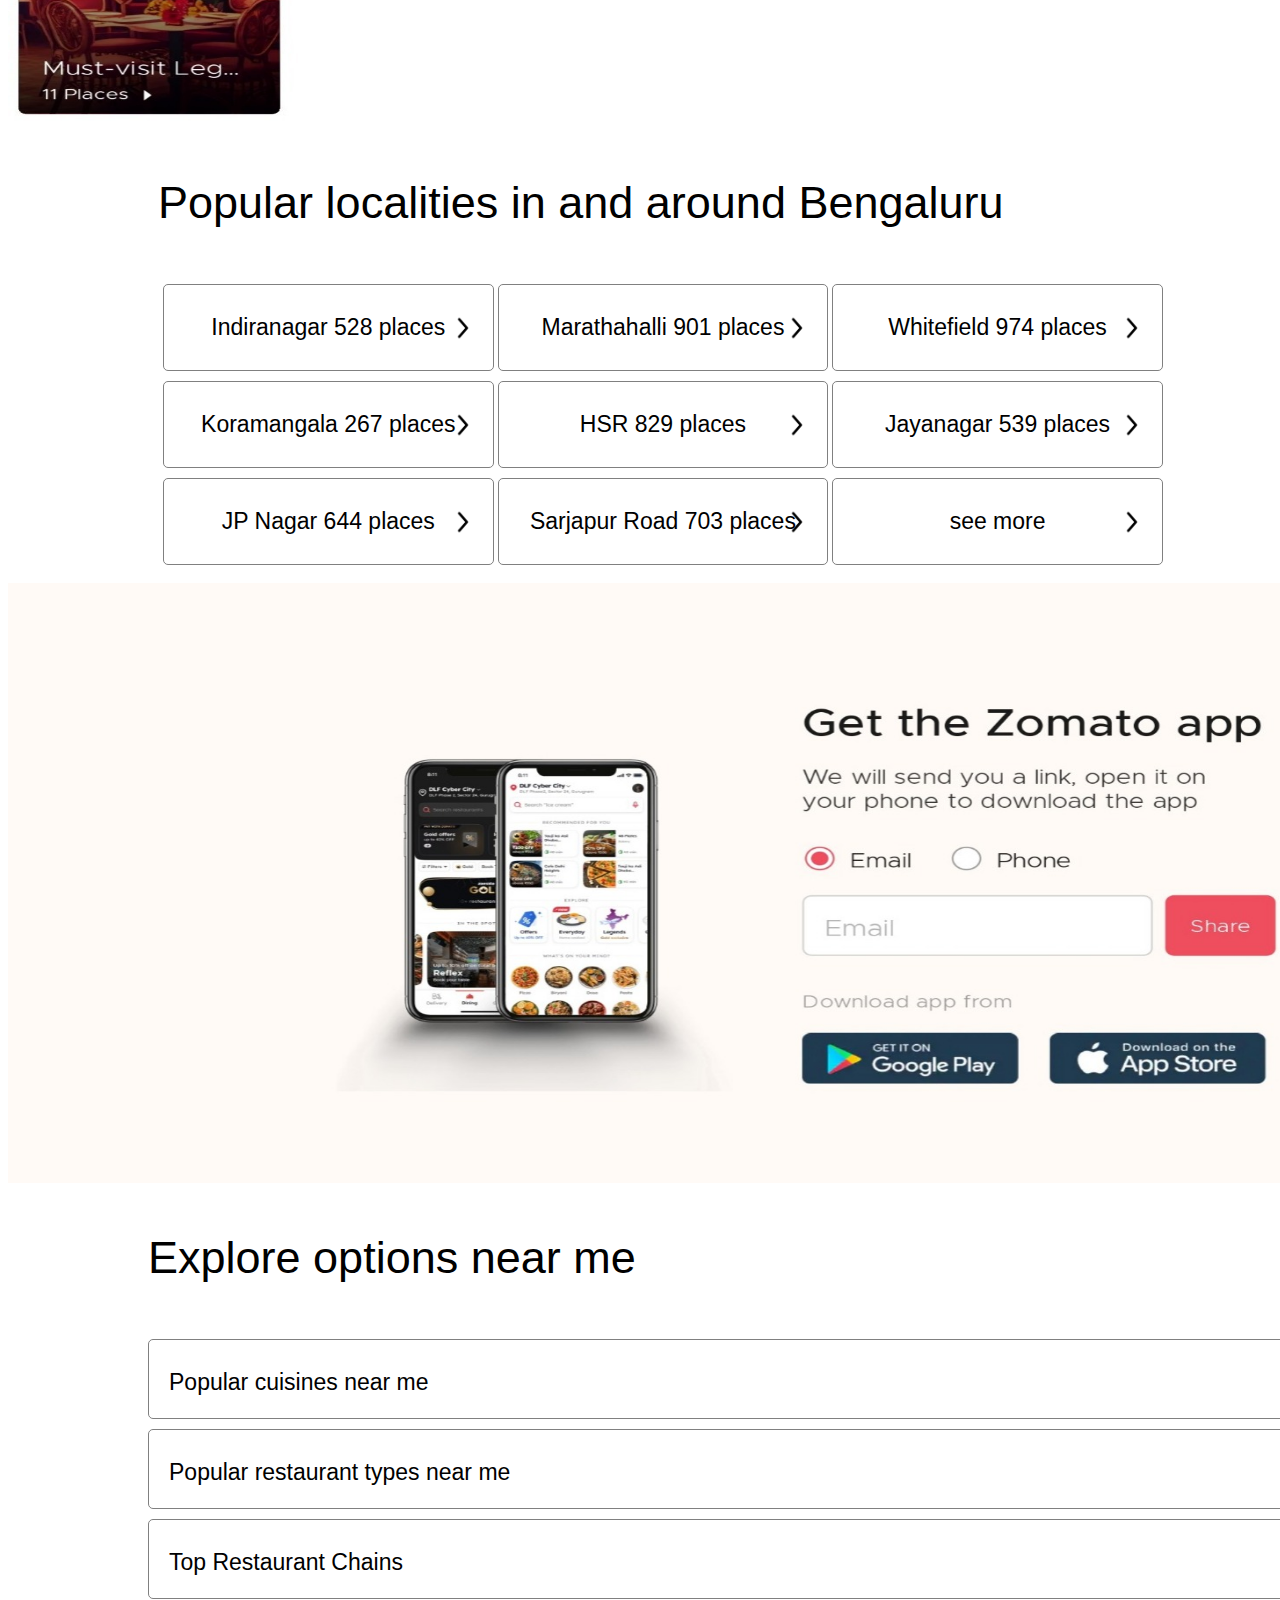
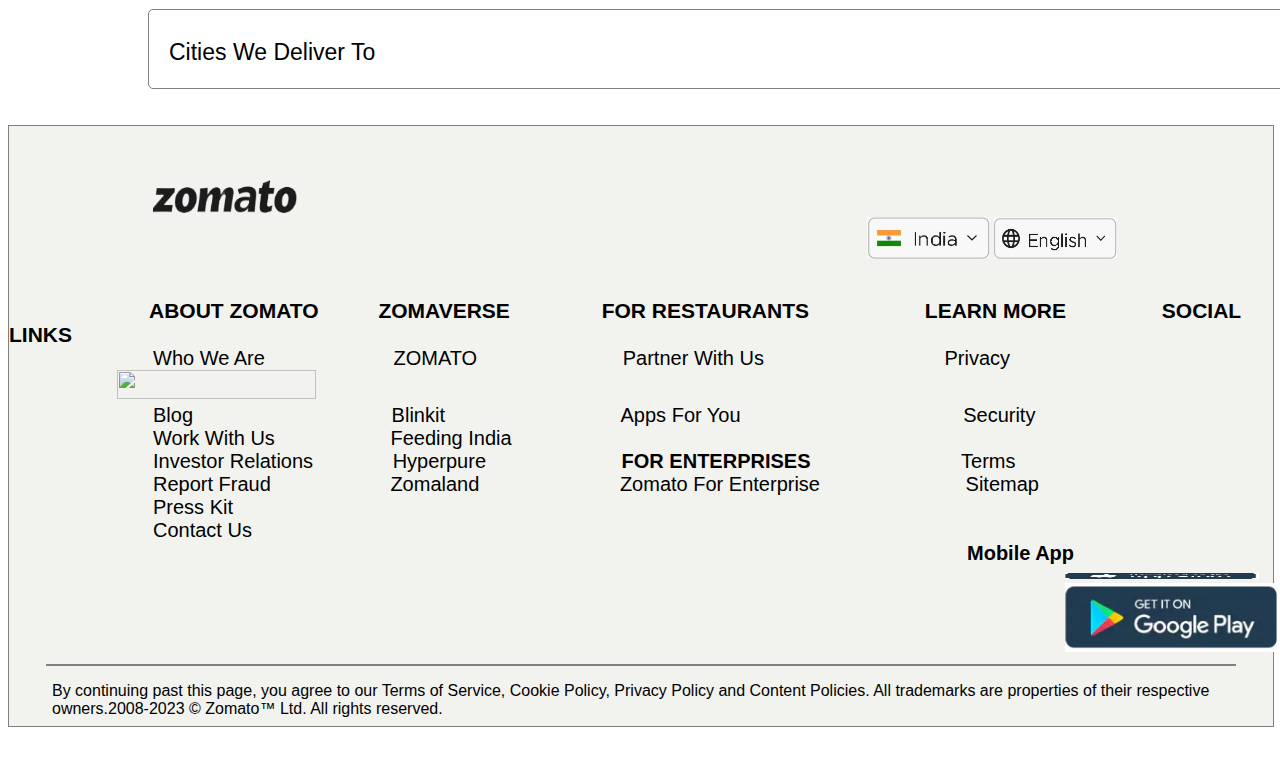
==== commit 687b50ed: "Update index.html" ====
--- a/index.html
+++ b/index.html
@@ -88,8 +88,8 @@
         <a href="https://www.zomato.com/who-we-are"style="margin-left: 144px;">Who We Are</a>
         <a href="https://www.zomato.com/"style="margin-left: 123px;">ZOMATO</a>
         <a href="https://www.zomato.com/partner-with-us"style="margin-left: 140px;">Partner With Us</a>
-        <a href="https://www.zomato.com/policies/privacy/"style="margin-left: 195px;">Privacy</a>  
-        <a href="bg.png"style="margin-left: 128px;"><img src="jtoh (1).jpg" width="199px" height="29px"></a>            
+        <a href="https://www.zomato.com/policies/privacy/"style="margin-left: 175px;">Privacy</a>  
+        <a href="bg.png"style="margin-left: 108px;"><img src="jtoh (1).jpg" width="199px" height="29px"></a>            
     </nav>
     <nav id="fontsize">
         <a href="https://blog.zomato.com/" style="margin-left: 144px;">Blog</a>
@@ -130,9 +130,9 @@
     </nav>
 
     <nav >
-        <a href="https://apps.apple.com/in/app/zomato-food-delivery-dining/id434613896?_branch_match_id=1260102483017321918&_branch_referrer=H4sIAAAAAAAAA8soKSkottLXT8pL1ssp0U%2FJL8%2FLyU9M0a3Kz00sydfNzC8GAFKYbuoiAAAA"><img src="play.jpg" style="width: 194px;height: 69px;padding-left: 1156px;"></a>
+        <a href="https://apps.apple.com/in/app/zomato-food-delivery-dining/id434613896?_branch_match_id=1260102483017321918&_branch_referrer=H4sIAAAAAAAAA8soKSkottLXT8pL1ssp0U%2FJL8%2FLyU9M0a3Kz00sydfNzC8GAFKYbuoiAAAA"><img src="play.jpg" style="width: 194px;height: 6px;padding-left: 1056px;"></a>
         <a href="https://play.google.com/store/apps/details?id=com.application.zomato&_branch_match_id=1260102483017321918&_branch_referrer=H4sIAAAAAAAAA8soKSkottLXT8pL1ssp0U%2FJL8%2FLyU9M0a3STcxLKcrPTAEABp6kzyEAAAA%3D"><img src="apple.jpg"style="width: 194
-            px;height: 69px;padding-left: 1156px;"></a>
+            px;height: 69px;padding-left: 1056px;"></a>
     </nav>
     <hr>
     <p id="last">By continuing past this page, you agree to our Terms of Service, Cookie Policy, Privacy Policy and Content Policies. All trademarks are properties of their respective 
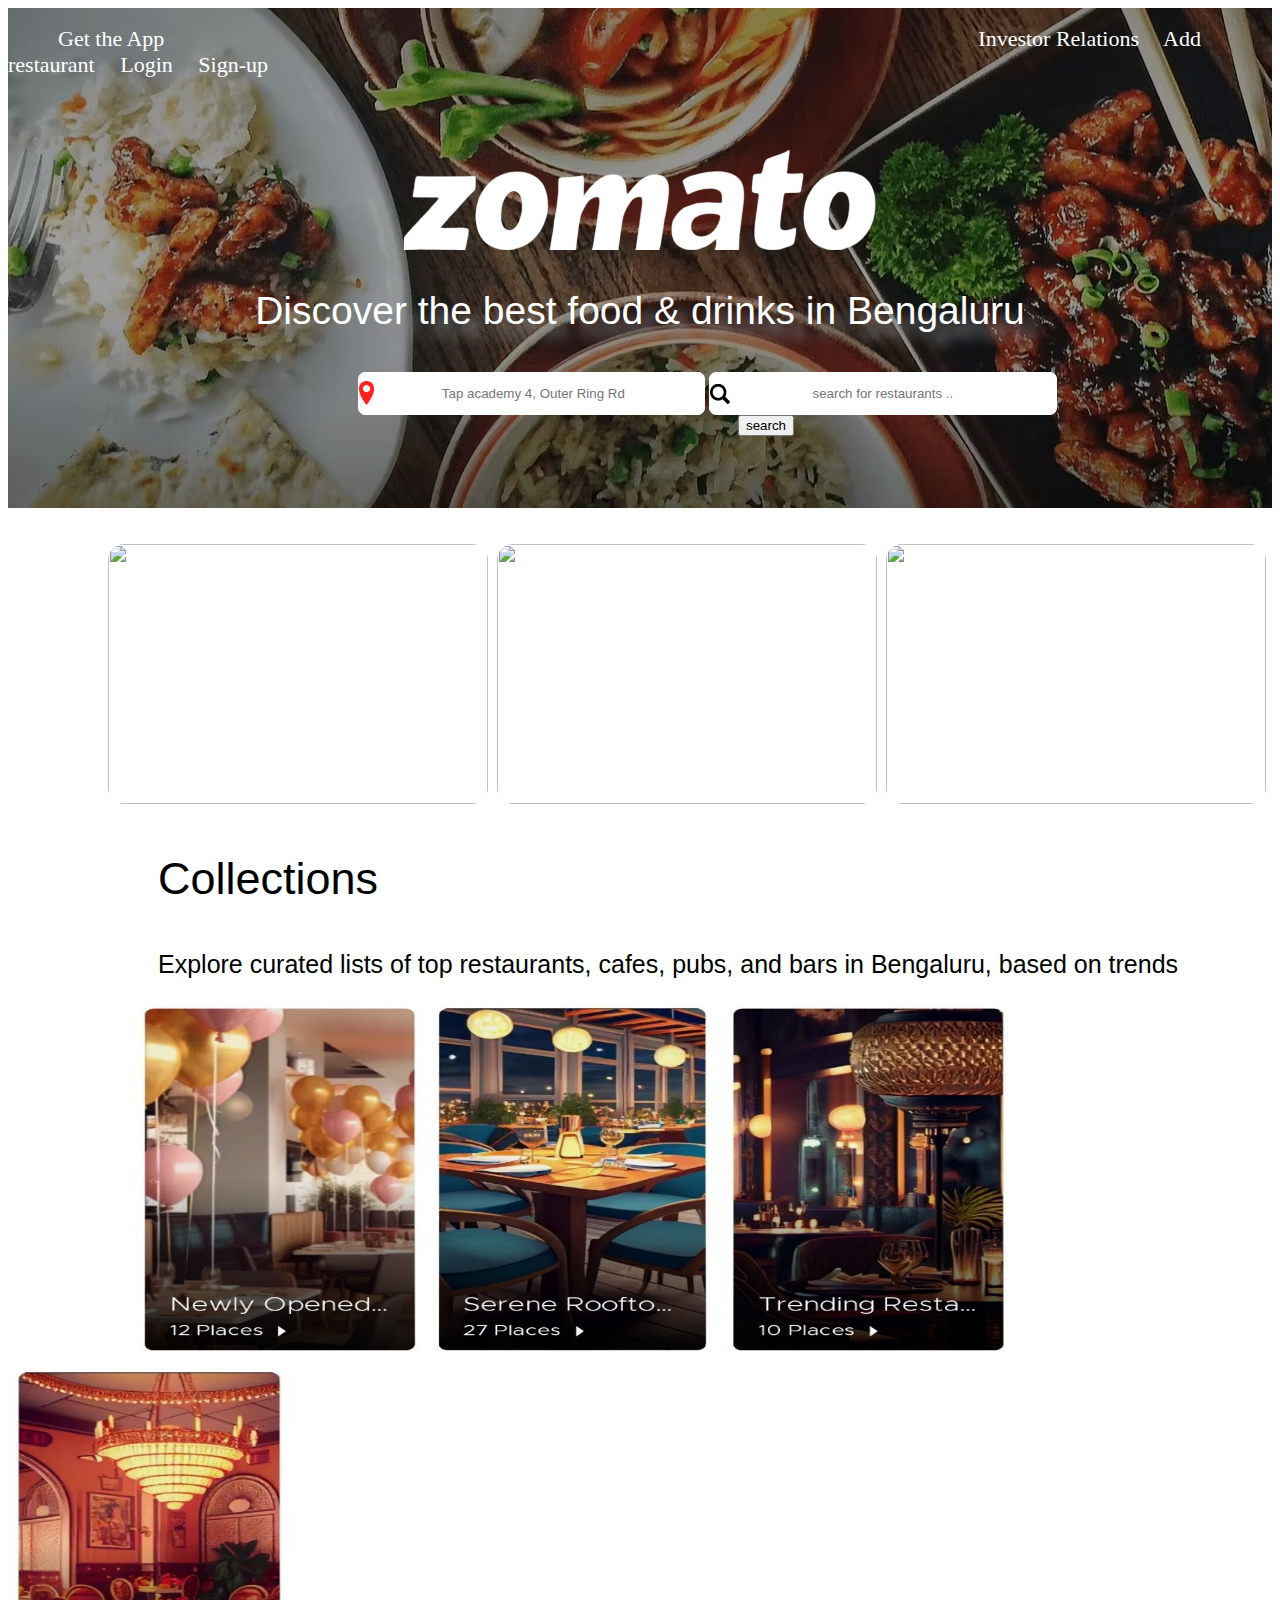
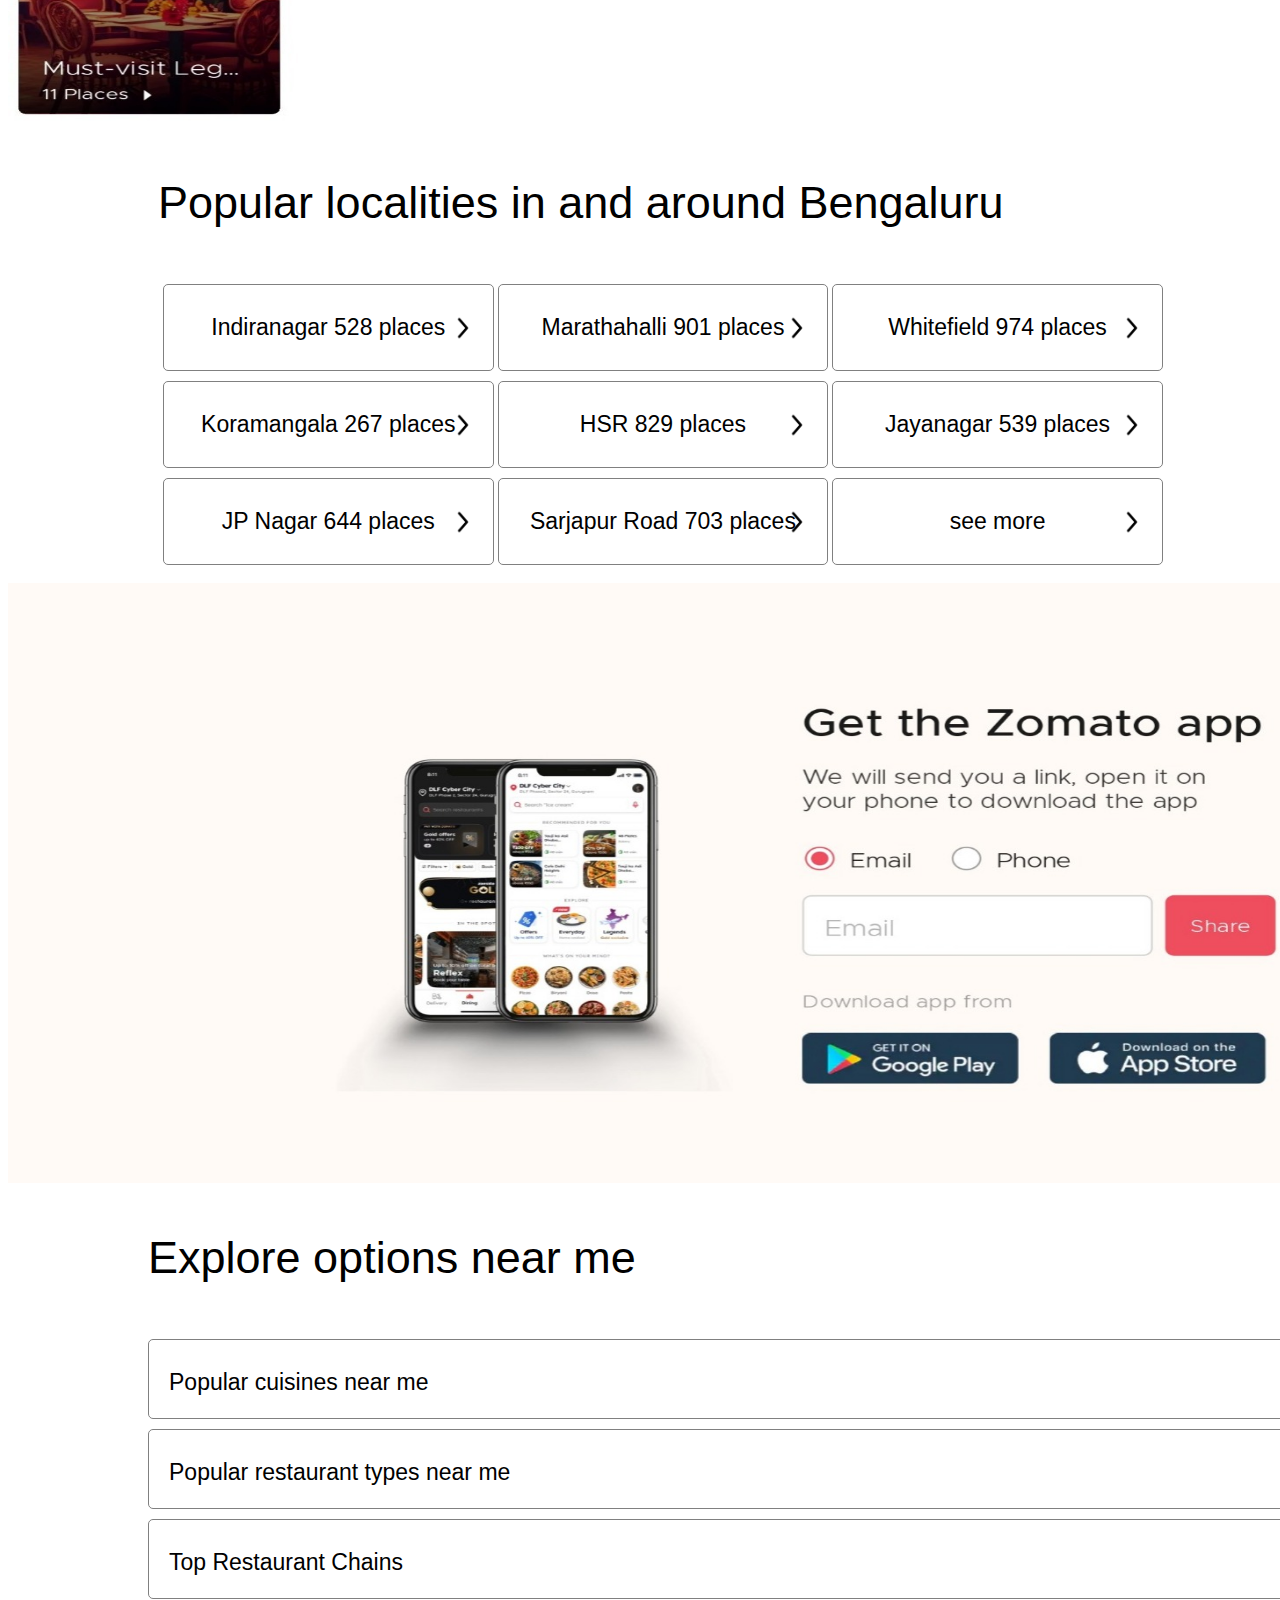
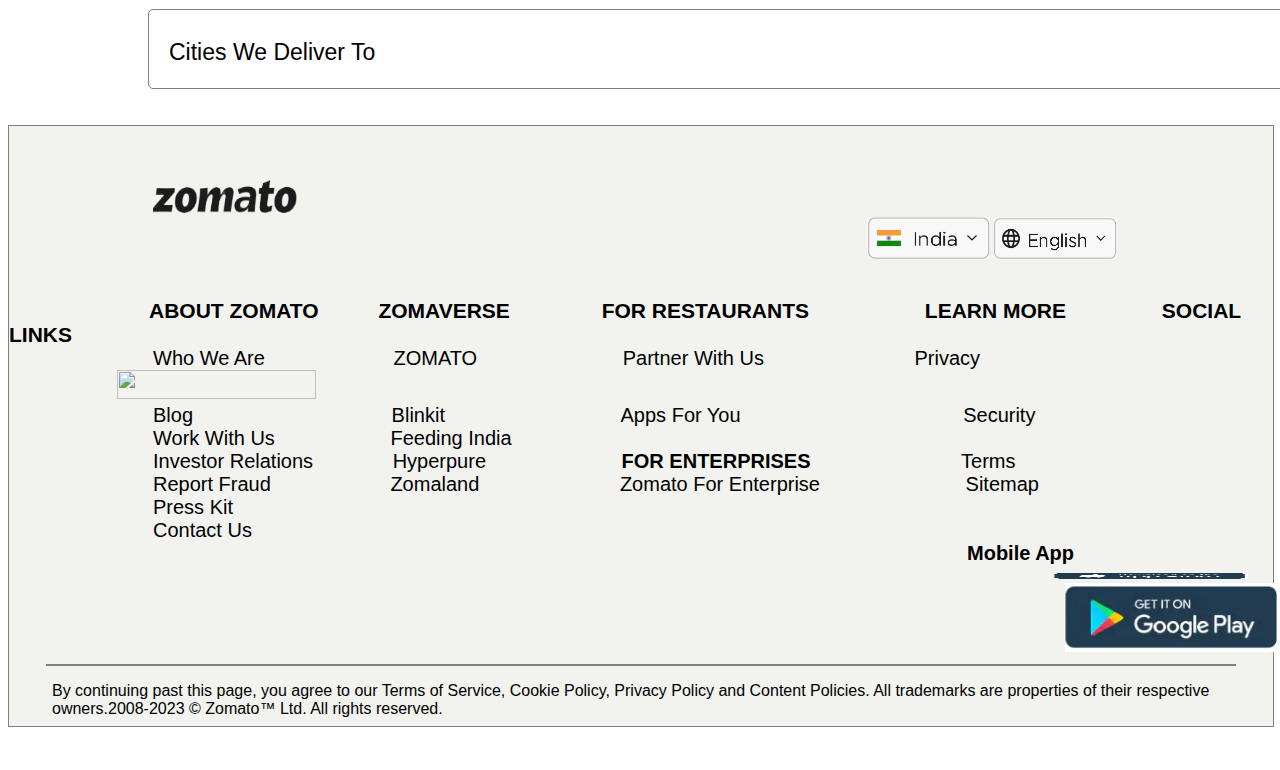
==== commit 46f3fcdb: "Update index.html" ====
--- a/index.html
+++ b/index.html
@@ -88,7 +88,7 @@
         <a href="https://www.zomato.com/who-we-are"style="margin-left: 144px;">Who We Are</a>
         <a href="https://www.zomato.com/"style="margin-left: 123px;">ZOMATO</a>
         <a href="https://www.zomato.com/partner-with-us"style="margin-left: 140px;">Partner With Us</a>
-        <a href="https://www.zomato.com/policies/privacy/"style="margin-left: 175px;">Privacy</a>  
+        <a href="https://www.zomato.com/policies/privacy/"style="margin-left: 145px;">Privacy</a>  
         <a href="bg.png"style="margin-left: 108px;"><img src="jtoh (1).jpg" width="199px" height="29px"></a>            
     </nav>
     <nav id="fontsize">
@@ -130,7 +130,7 @@
     </nav>
 
     <nav >
-        <a href="https://apps.apple.com/in/app/zomato-food-delivery-dining/id434613896?_branch_match_id=1260102483017321918&_branch_referrer=H4sIAAAAAAAAA8soKSkottLXT8pL1ssp0U%2FJL8%2FLyU9M0a3Kz00sydfNzC8GAFKYbuoiAAAA"><img src="play.jpg" style="width: 194px;height: 6px;padding-left: 1056px;"></a>
+        <a href="https://apps.apple.com/in/app/zomato-food-delivery-dining/id434613896?_branch_match_id=1260102483017321918&_branch_referrer=H4sIAAAAAAAAA8soKSkottLXT8pL1ssp0U%2FJL8%2FLyU9M0a3Kz00sydfNzC8GAFKYbuoiAAAA"><img src="play.jpg" style="width: 194px;height: 6px;padding-left: 1045px;"></a>
         <a href="https://play.google.com/store/apps/details?id=com.application.zomato&_branch_match_id=1260102483017321918&_branch_referrer=H4sIAAAAAAAAA8soKSkottLXT8pL1ssp0U%2FJL8%2FLyU9M0a3STcxLKcrPTAEABp6kzyEAAAA%3D"><img src="apple.jpg"style="width: 194
             px;height: 69px;padding-left: 1056px;"></a>
     </nav>
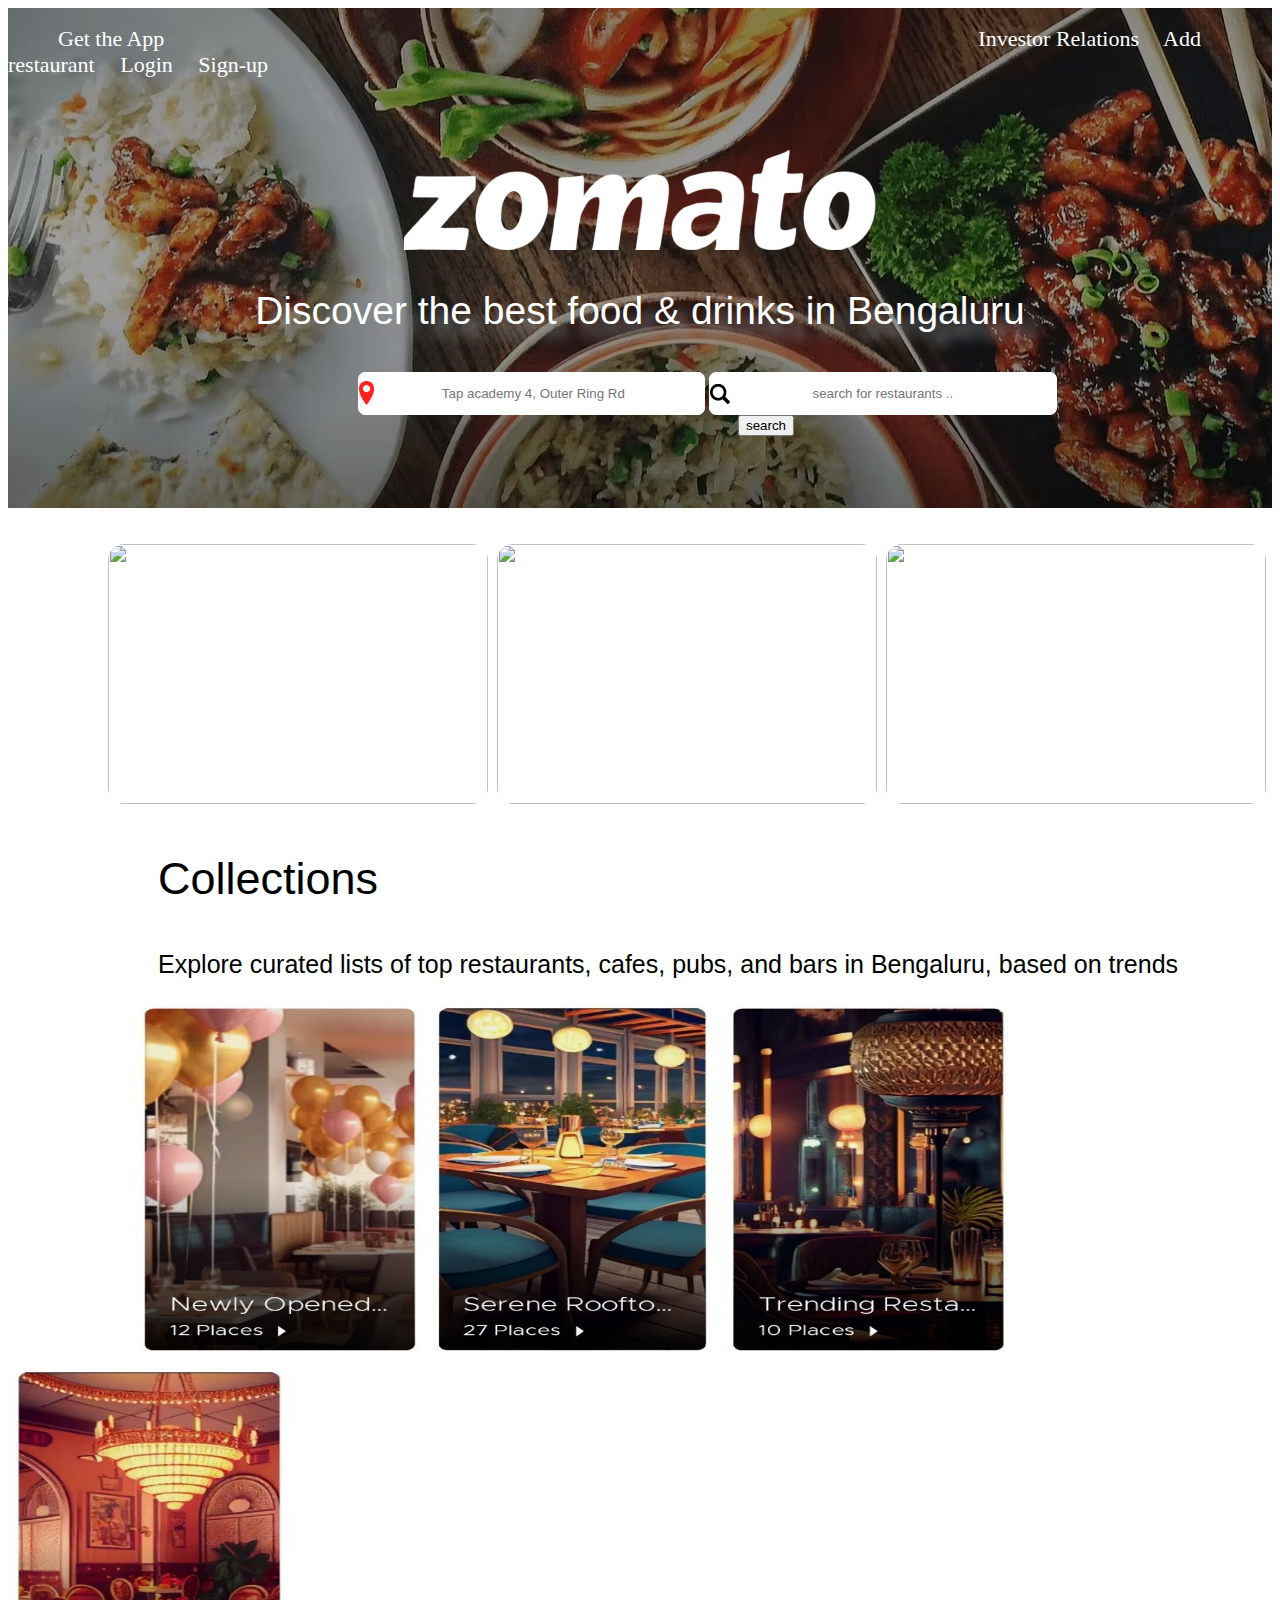
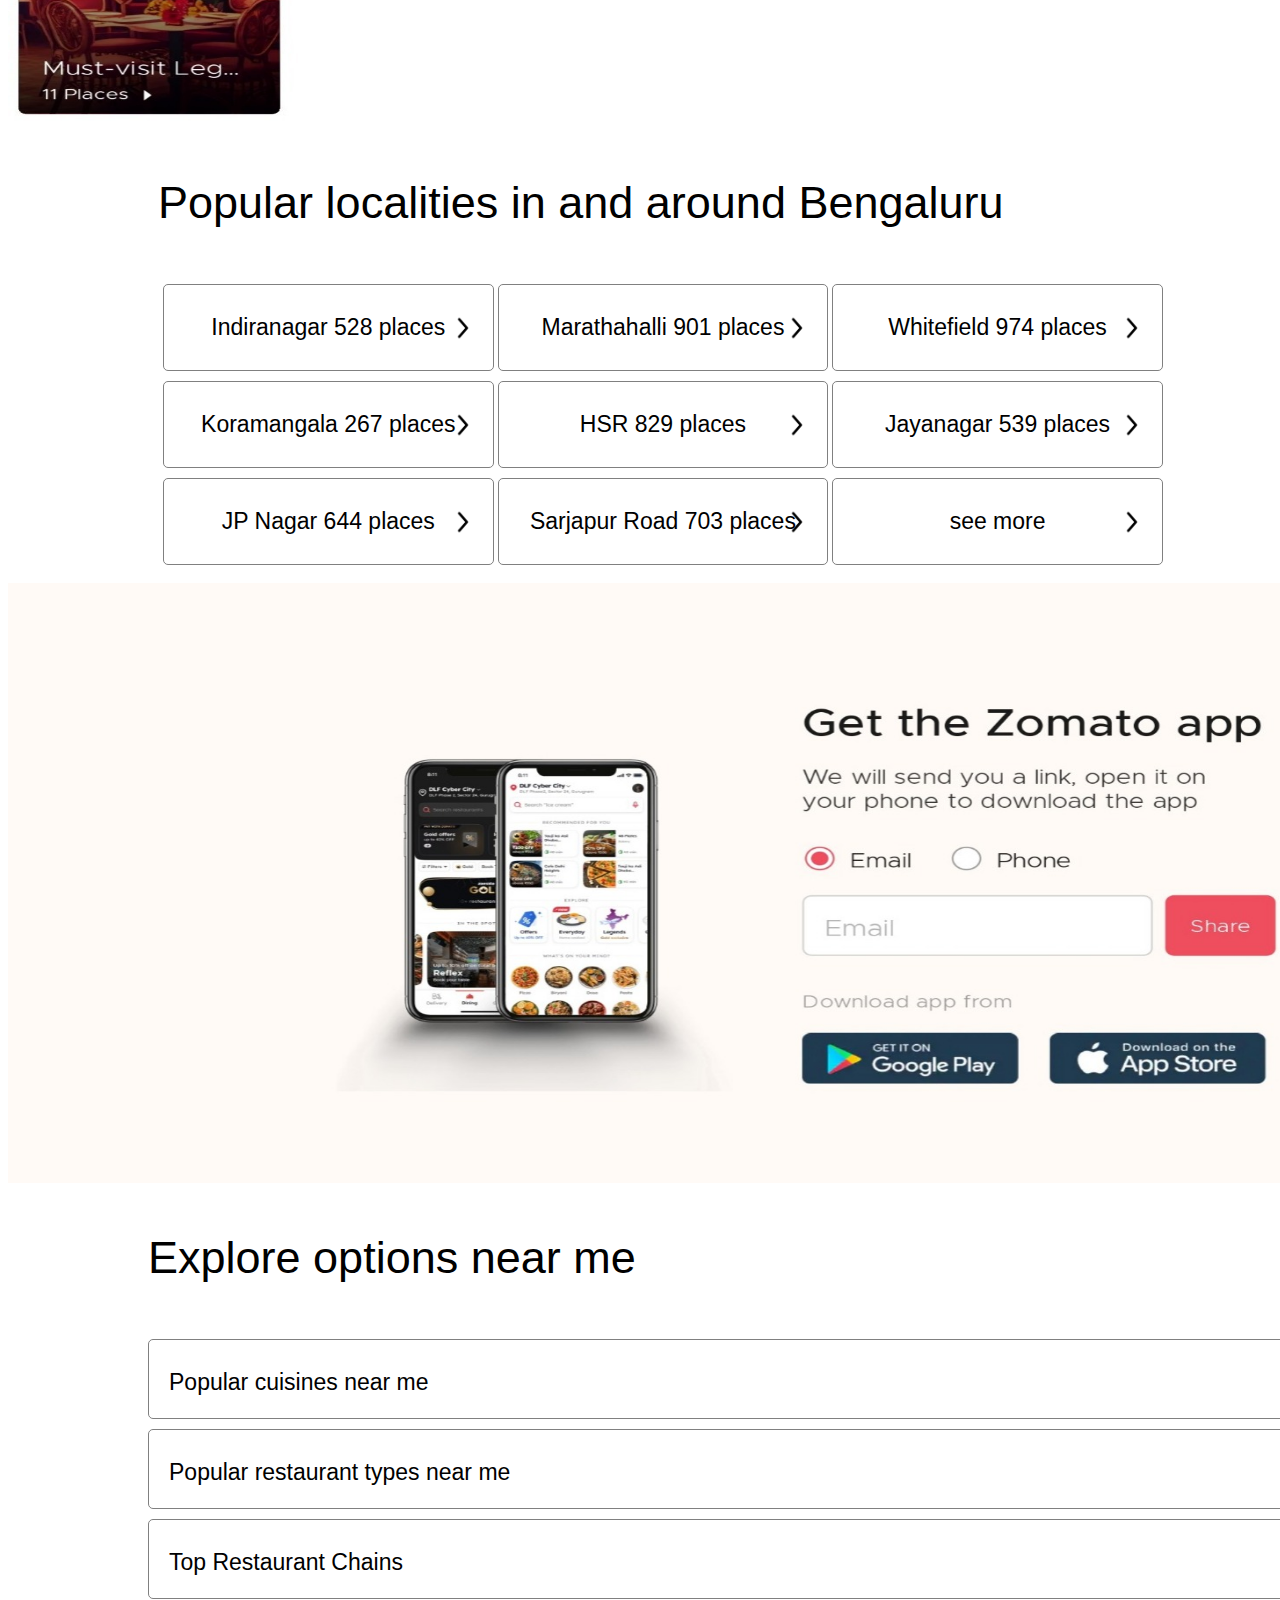
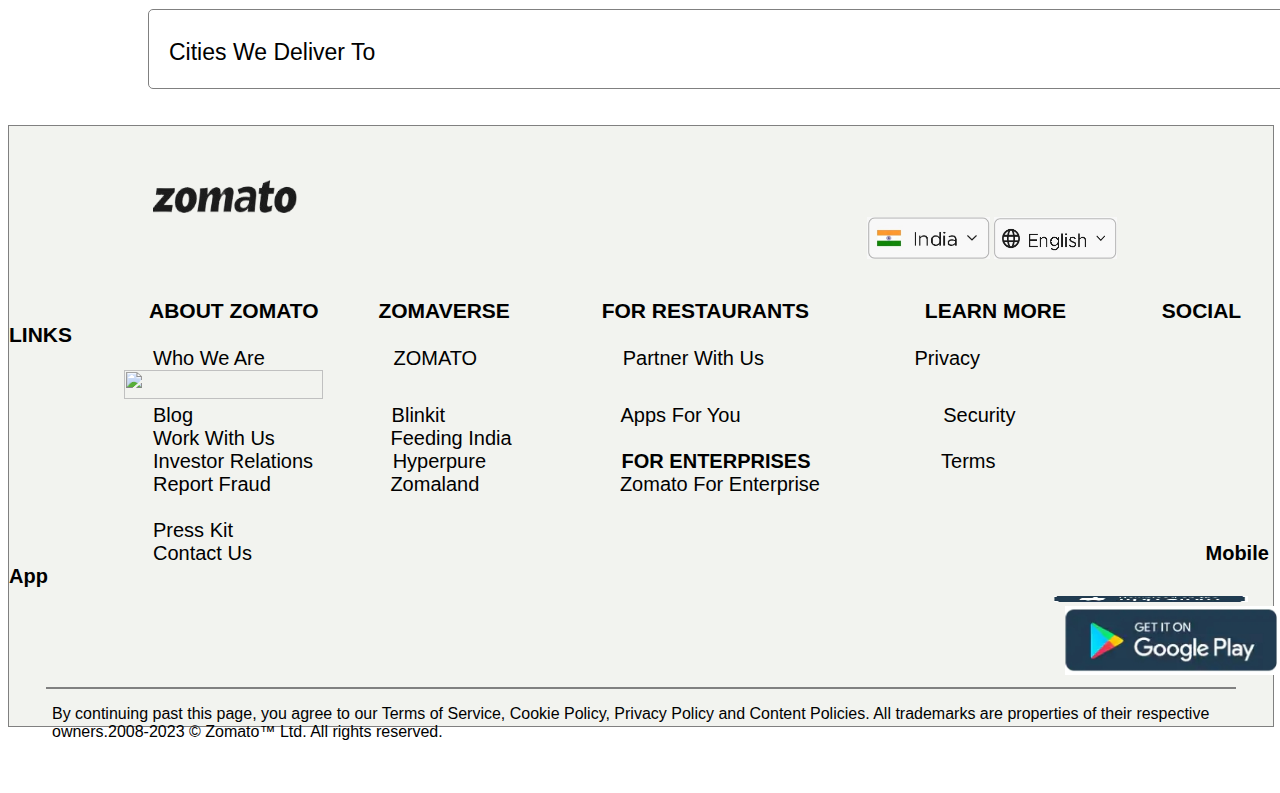
==== commit cb66196d: "Update index.html" ====
--- a/index.html
+++ b/index.html
@@ -89,13 +89,13 @@
         <a href="https://www.zomato.com/"style="margin-left: 123px;">ZOMATO</a>
         <a href="https://www.zomato.com/partner-with-us"style="margin-left: 140px;">Partner With Us</a>
         <a href="https://www.zomato.com/policies/privacy/"style="margin-left: 145px;">Privacy</a>  
-        <a href="bg.png"style="margin-left: 108px;"><img src="jtoh (1).jpg" width="199px" height="29px"></a>            
+        <a href="bg.png"style="margin-left: 115px;"><img src="jtoh (1).jpg" width="199px" height="29px"></a>            
     </nav>
     <nav id="fontsize">
         <a href="https://blog.zomato.com/" style="margin-left: 144px;">Blog</a>
         <a href="https://blinkit.com/" style="margin-left: 193px;">Blinkit</a>
         <a href="https://play.google.com/store/apps/details?id=com.application.services.partner&hl=en_IN&gl=US" style="margin-left: 170px;">Apps For You</a>        
-        <a href="https://www.zomato.com/policies/security/" style="margin-left: 217px;">Security</a>
+        <a href="https://www.zomato.com/policies/security/" style="margin-left: 197px;">Security</a>
     </nav>
 
     <nav id="fontsize">
@@ -108,7 +108,7 @@
         <a href="https://www.zomato.com/investor-relations"style="margin-left: 144px; ">Investor Relations</a>
         <a href="https://www.hyperpure.com/"style="margin-left: 74px;">Hyperpure</a>
         <a style="margin-left: 130px;"><b>FOR ENTERPRISES</b></a>
-        <a href="https://www.zomato.com/policies/terms-of-service/"style="margin-left: 145px;">Terms</a>
+        <a href="https://www.zomato.com/policies/terms-of-service/"style="margin-left: 125px;">Terms</a>
     </nav>
 
 
@@ -116,7 +116,7 @@
         <a href="https://www.zomato.com/report-fraud"style="margin-left: 144px;">Report Fraud</a>
         <a href="https://www.zomato.com/zomaland"style="margin-left: 114px;">Zomaland</a>
         <a href="https://www.zomato.com/enterprise-solutions"style="margin-left: 135px;">Zomato For Enterprise</a>
-        <a href="https://www.zomato.com/directory"style="margin-left: 140px;">Sitemap</a>
+        <a href="https://www.zomato.com/directory"style="margin-left: 1300px;">Sitemap</a>
     </nav>
 
     <nav id="fontsize">
@@ -125,7 +125,7 @@
 
     <nav id="fontsize">
         <a href="https://www.zomato.com/contact"style="margin-left: 144px;">Contact Us</a>
-        <a href="bg.png"style="margin-left: 958px; font-size: 20px;"><b>Mobile App</b></a>        
+        <a href="bg.png"style="margin-left: 948px; font-size: 20px;"><b>Mobile App</b></a>        
 
     </nav>
 
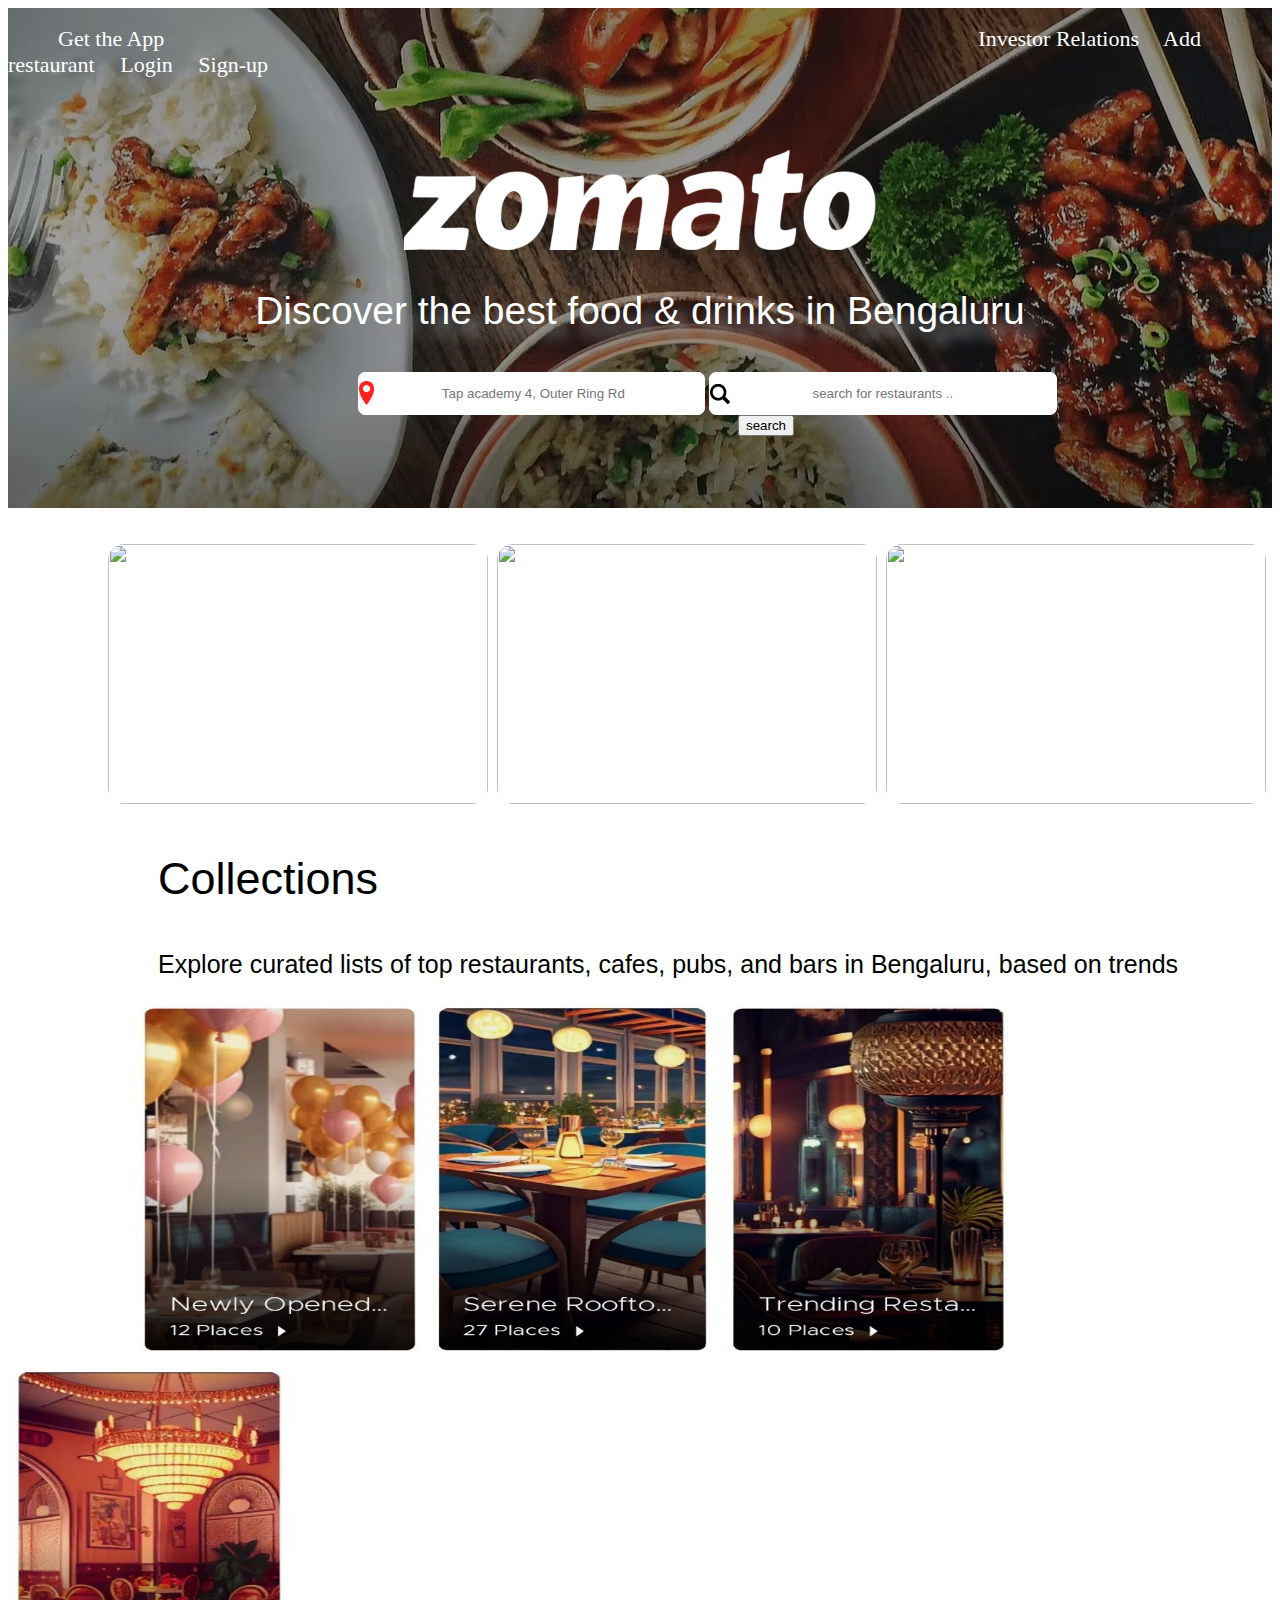
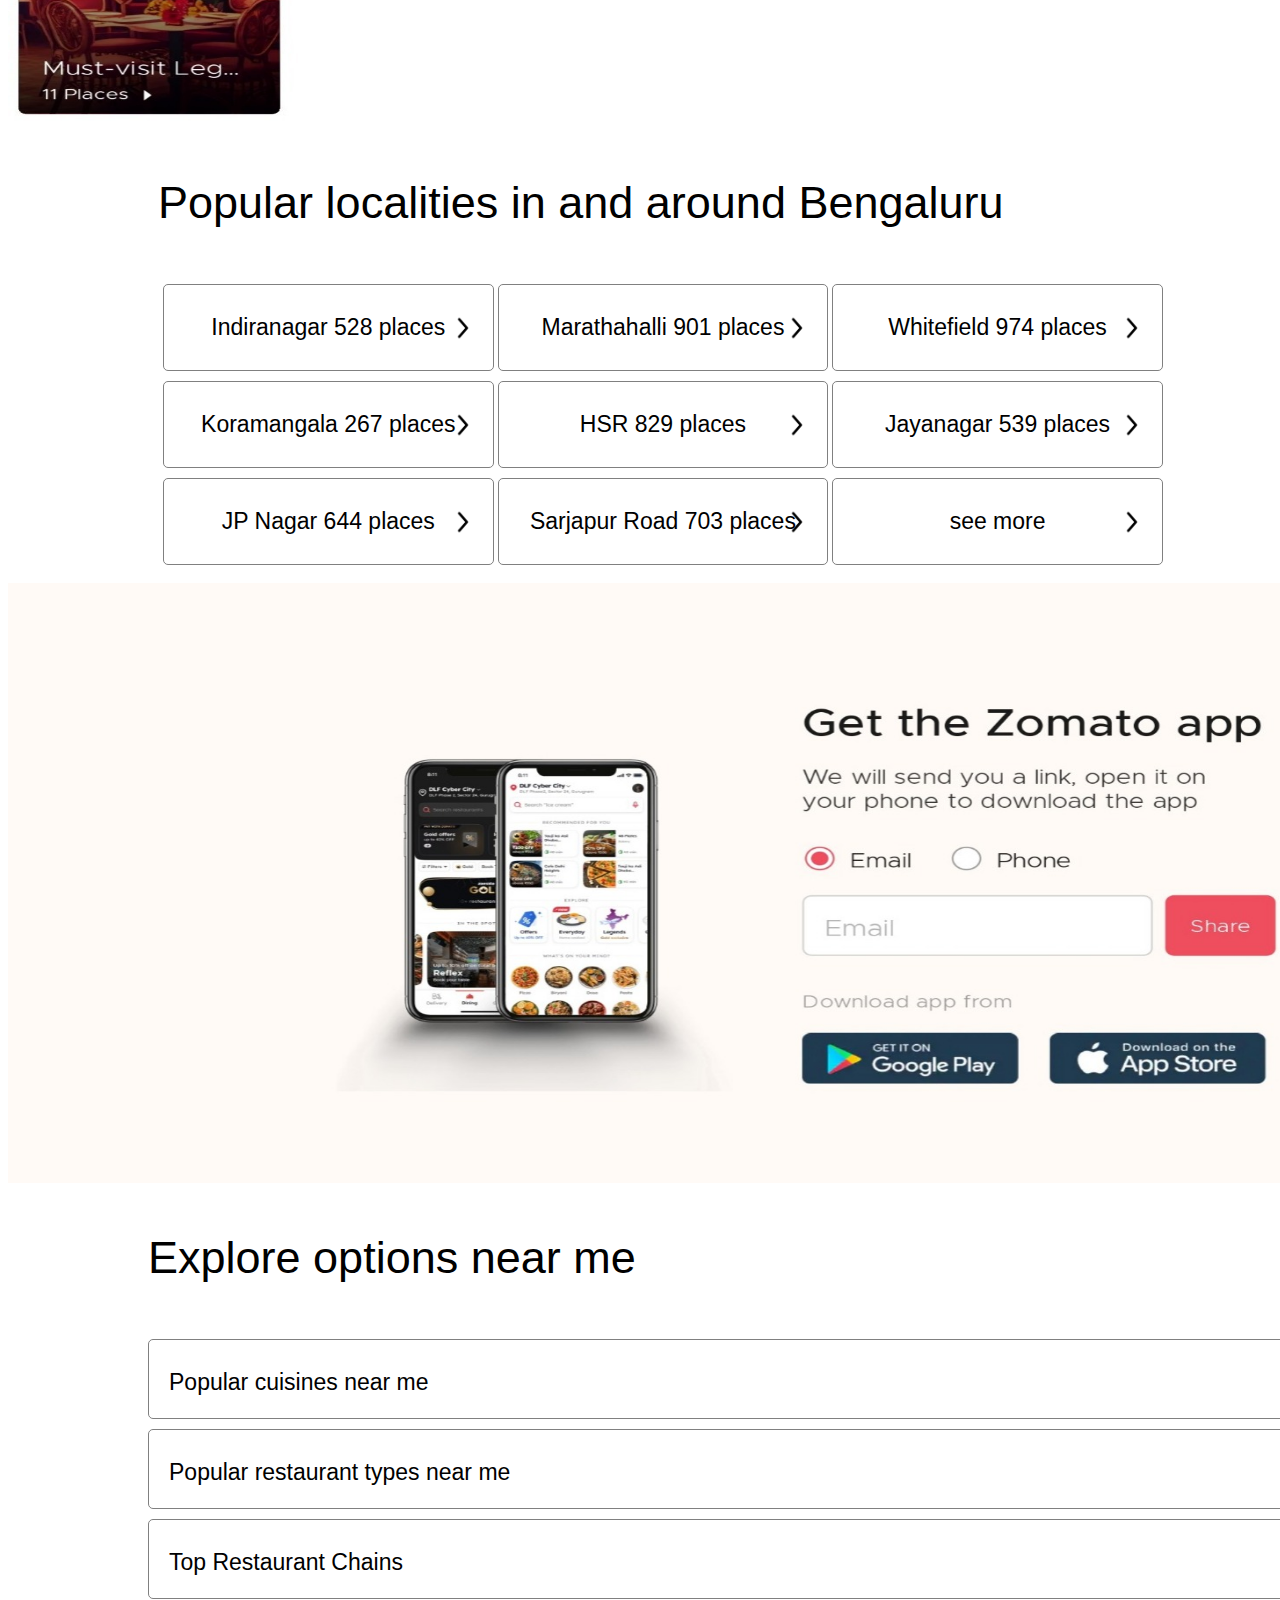
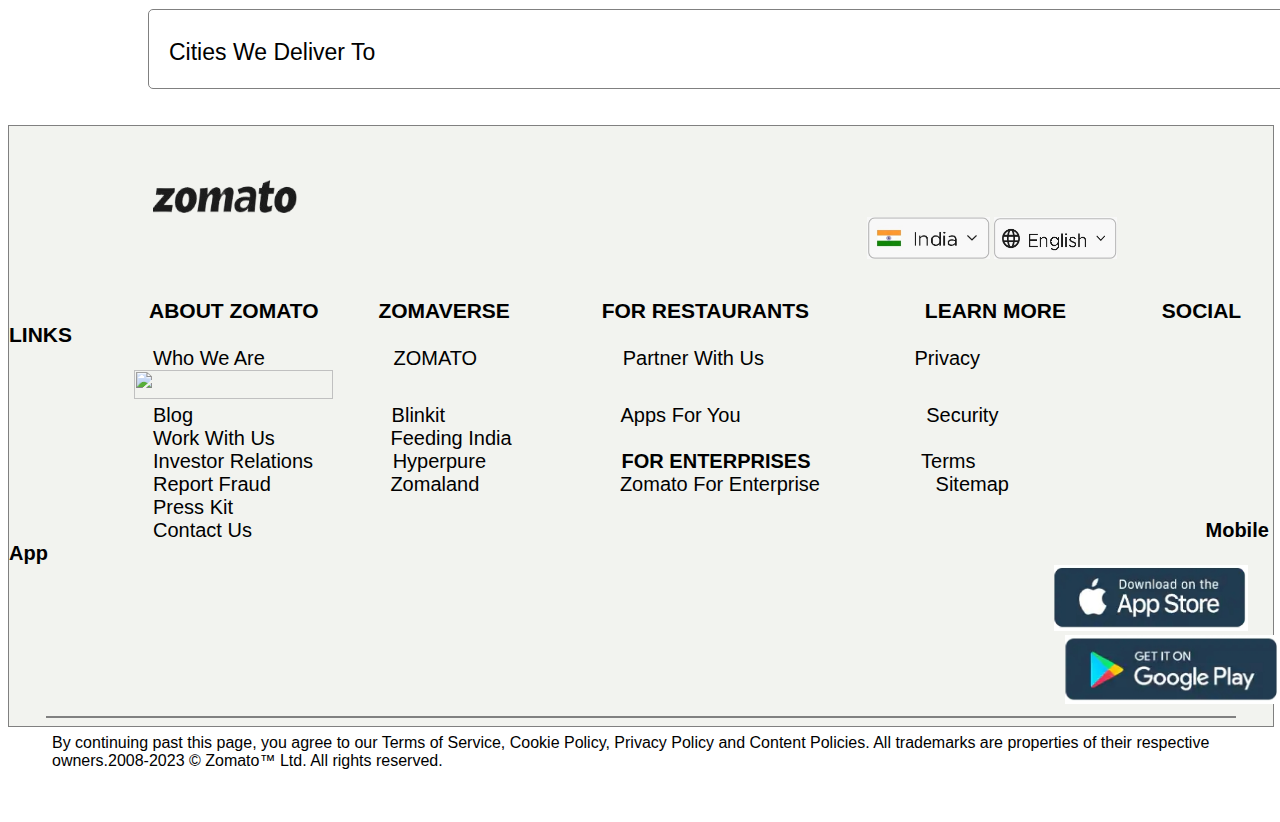
==== commit 5247e430: "Update index.html" ====
--- a/index.html
+++ b/index.html
@@ -89,13 +89,13 @@
         <a href="https://www.zomato.com/"style="margin-left: 123px;">ZOMATO</a>
         <a href="https://www.zomato.com/partner-with-us"style="margin-left: 140px;">Partner With Us</a>
         <a href="https://www.zomato.com/policies/privacy/"style="margin-left: 145px;">Privacy</a>  
-        <a href="bg.png"style="margin-left: 115px;"><img src="jtoh (1).jpg" width="199px" height="29px"></a>            
+        <a href="bg.png"style="margin-left: 125px;"><img src="jtoh (1).jpg" width="199px" height="29px"></a>            
     </nav>
     <nav id="fontsize">
         <a href="https://blog.zomato.com/" style="margin-left: 144px;">Blog</a>
         <a href="https://blinkit.com/" style="margin-left: 193px;">Blinkit</a>
         <a href="https://play.google.com/store/apps/details?id=com.application.services.partner&hl=en_IN&gl=US" style="margin-left: 170px;">Apps For You</a>        
-        <a href="https://www.zomato.com/policies/security/" style="margin-left: 197px;">Security</a>
+        <a href="https://www.zomato.com/policies/security/" style="margin-left: 180px;">Security</a>
     </nav>
 
     <nav id="fontsize">
@@ -108,7 +108,7 @@
         <a href="https://www.zomato.com/investor-relations"style="margin-left: 144px; ">Investor Relations</a>
         <a href="https://www.hyperpure.com/"style="margin-left: 74px;">Hyperpure</a>
         <a style="margin-left: 130px;"><b>FOR ENTERPRISES</b></a>
-        <a href="https://www.zomato.com/policies/terms-of-service/"style="margin-left: 125px;">Terms</a>
+        <a href="https://www.zomato.com/policies/terms-of-service/"style="margin-left: 105px;">Terms</a>
     </nav>
 
 
@@ -116,7 +116,7 @@
         <a href="https://www.zomato.com/report-fraud"style="margin-left: 144px;">Report Fraud</a>
         <a href="https://www.zomato.com/zomaland"style="margin-left: 114px;">Zomaland</a>
         <a href="https://www.zomato.com/enterprise-solutions"style="margin-left: 135px;">Zomato For Enterprise</a>
-        <a href="https://www.zomato.com/directory"style="margin-left: 1300px;">Sitemap</a>
+        <a href="https://www.zomato.com/directory"style="margin-left: 110px;">Sitemap</a>
     </nav>
 
     <nav id="fontsize">
@@ -130,7 +130,7 @@
     </nav>
 
     <nav >
-        <a href="https://apps.apple.com/in/app/zomato-food-delivery-dining/id434613896?_branch_match_id=1260102483017321918&_branch_referrer=H4sIAAAAAAAAA8soKSkottLXT8pL1ssp0U%2FJL8%2FLyU9M0a3Kz00sydfNzC8GAFKYbuoiAAAA"><img src="play.jpg" style="width: 194px;height: 6px;padding-left: 1045px;"></a>
+        <a href="https://apps.apple.com/in/app/zomato-food-delivery-dining/id434613896?_branch_match_id=1260102483017321918&_branch_referrer=H4sIAAAAAAAAA8soKSkottLXT8pL1ssp0U%2FJL8%2FLyU9M0a3Kz00sydfNzC8GAFKYbuoiAAAA"><img src="play.jpg" style="width: 194px;height: 66px;padding-left: 1045px;"></a>
         <a href="https://play.google.com/store/apps/details?id=com.application.zomato&_branch_match_id=1260102483017321918&_branch_referrer=H4sIAAAAAAAAA8soKSkottLXT8pL1ssp0U%2FJL8%2FLyU9M0a3STcxLKcrPTAEABp6kzyEAAAA%3D"><img src="apple.jpg"style="width: 194
             px;height: 69px;padding-left: 1056px;"></a>
     </nav>
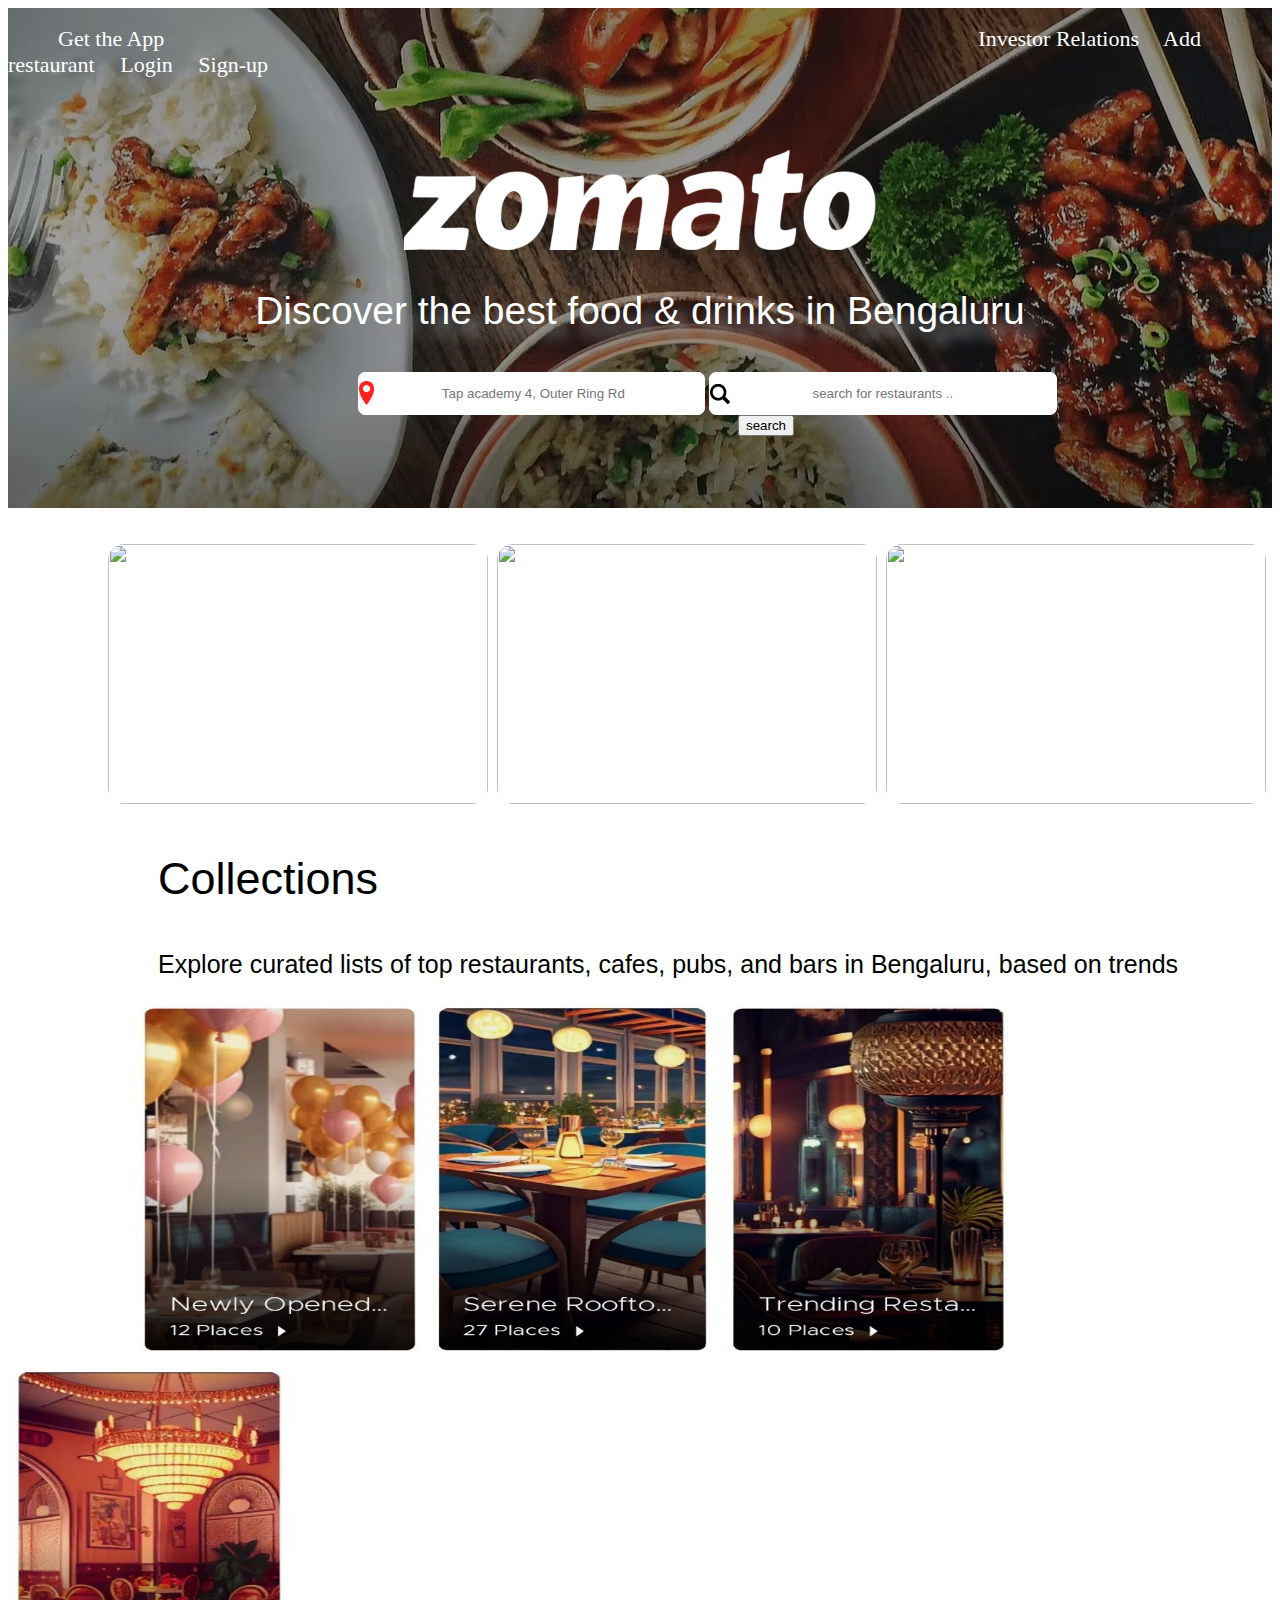
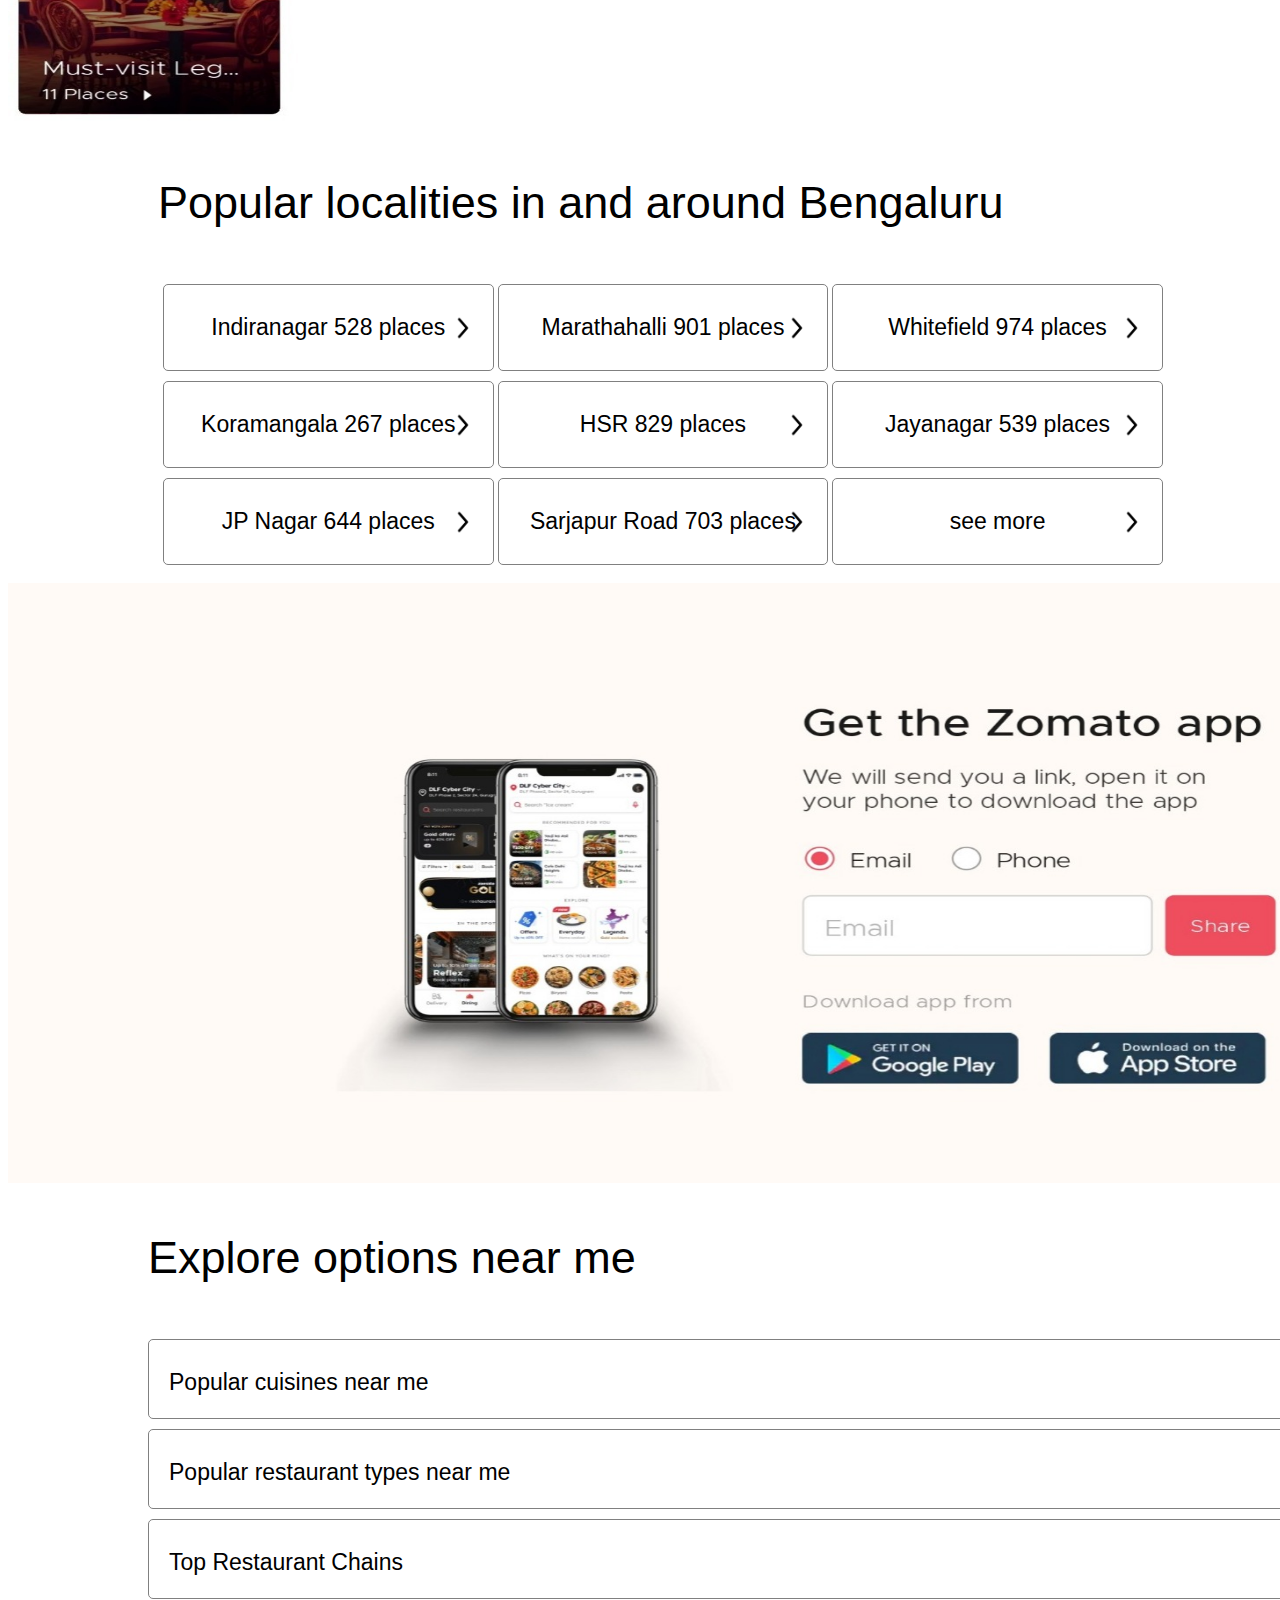
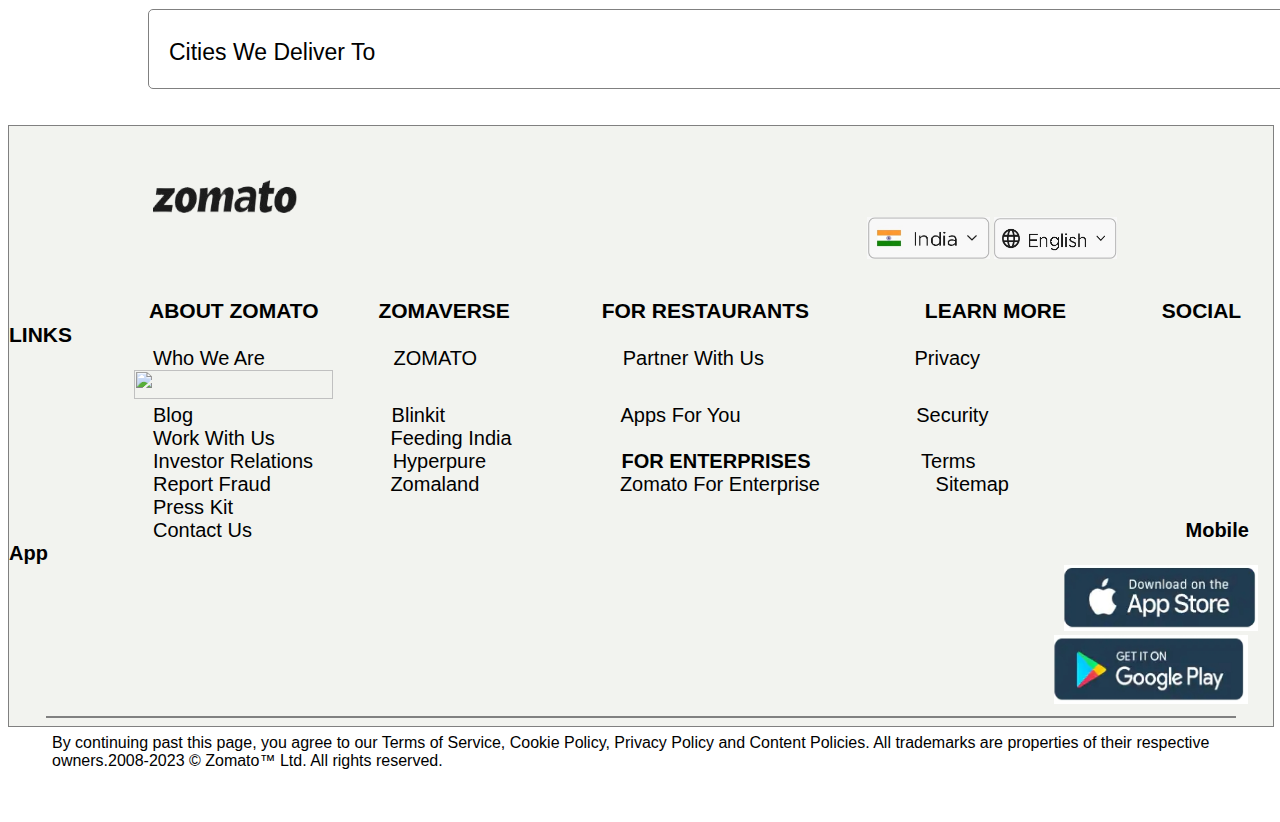
==== commit d03dcedf: "Update index.html" ====
--- a/index.html
+++ b/index.html
@@ -95,7 +95,7 @@
         <a href="https://blog.zomato.com/" style="margin-left: 144px;">Blog</a>
         <a href="https://blinkit.com/" style="margin-left: 193px;">Blinkit</a>
         <a href="https://play.google.com/store/apps/details?id=com.application.services.partner&hl=en_IN&gl=US" style="margin-left: 170px;">Apps For You</a>        
-        <a href="https://www.zomato.com/policies/security/" style="margin-left: 180px;">Security</a>
+        <a href="https://www.zomato.com/policies/security/" style="margin-left: 170px;">Security</a>
     </nav>
 
     <nav id="fontsize">
@@ -125,14 +125,13 @@
 
     <nav id="fontsize">
         <a href="https://www.zomato.com/contact"style="margin-left: 144px;">Contact Us</a>
-        <a href="bg.png"style="margin-left: 948px; font-size: 20px;"><b>Mobile App</b></a>        
+        <a href="bg.png"style="margin-left: 928px; font-size: 20px;"><b>Mobile App</b></a>        
 
     </nav>
 
     <nav >
-        <a href="https://apps.apple.com/in/app/zomato-food-delivery-dining/id434613896?_branch_match_id=1260102483017321918&_branch_referrer=H4sIAAAAAAAAA8soKSkottLXT8pL1ssp0U%2FJL8%2FLyU9M0a3Kz00sydfNzC8GAFKYbuoiAAAA"><img src="play.jpg" style="width: 194px;height: 66px;padding-left: 1045px;"></a>
-        <a href="https://play.google.com/store/apps/details?id=com.application.zomato&_branch_match_id=1260102483017321918&_branch_referrer=H4sIAAAAAAAAA8soKSkottLXT8pL1ssp0U%2FJL8%2FLyU9M0a3STcxLKcrPTAEABp6kzyEAAAA%3D"><img src="apple.jpg"style="width: 194
-            px;height: 69px;padding-left: 1056px;"></a>
+        <a href="https://apps.apple.com/in/app/zomato-food-delivery-dining/id434613896?_branch_match_id=1260102483017321918&_branch_referrer=H4sIAAAAAAAAA8soKSkottLXT8pL1ssp0U%2FJL8%2FLyU9M0a3Kz00sydfNzC8GAFKYbuoiAAAA"><img src="play.jpg" style="width: 194px;height: 66px;padding-left: 1055px;"></a>
+        <a href="https://play.google.com/store/apps/details?id=com.application.zomato&_branch_match_id=1260102483017321918&_branch_referrer=H4sIAAAAAAAAA8soKSkottLXT8pL1ssp0U%2FJL8%2FLyU9M0a3STcxLKcrPTAEABp6kzyEAAAA%3D"><img src="apple.jpg"style="width: 194px;height: 69px;padding-left: 1045px;"></a>
     </nav>
     <hr>
     <p id="last">By continuing past this page, you agree to our Terms of Service, Cookie Policy, Privacy Policy and Content Policies. All trademarks are properties of their respective 
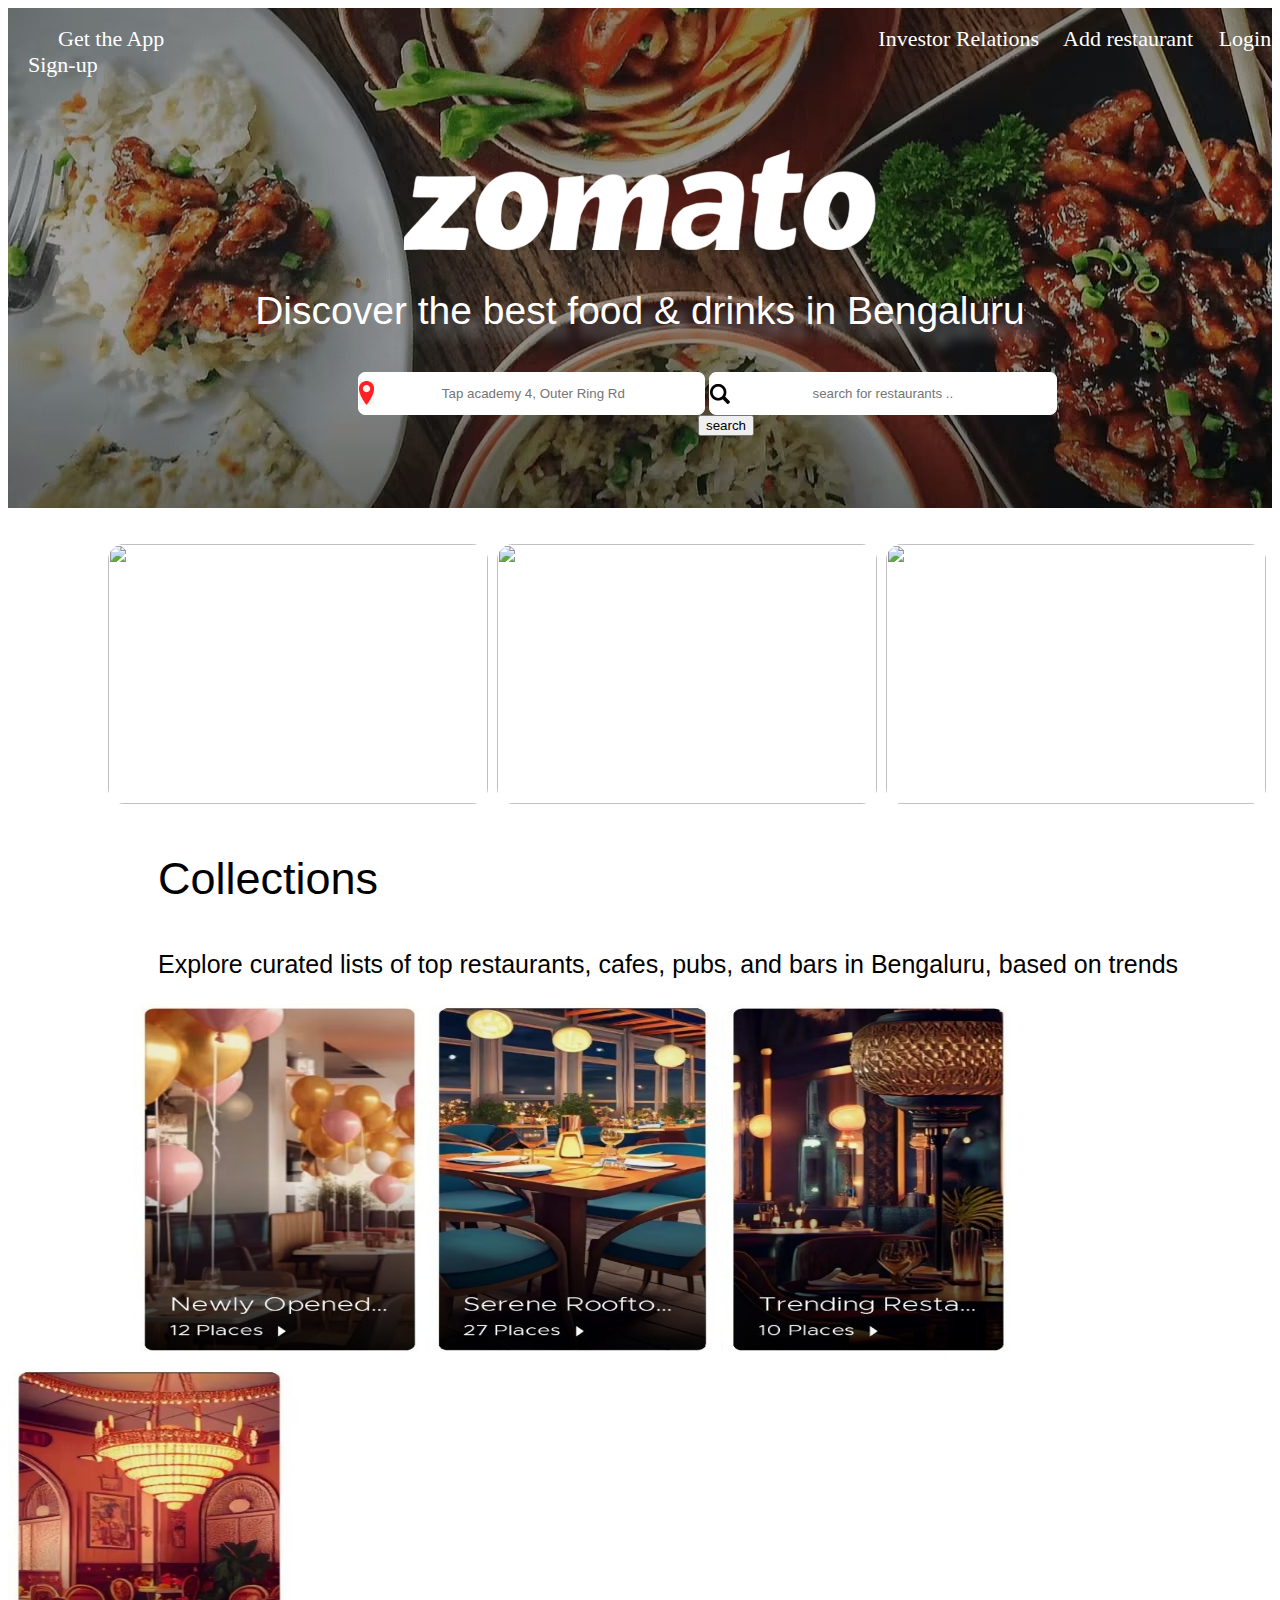
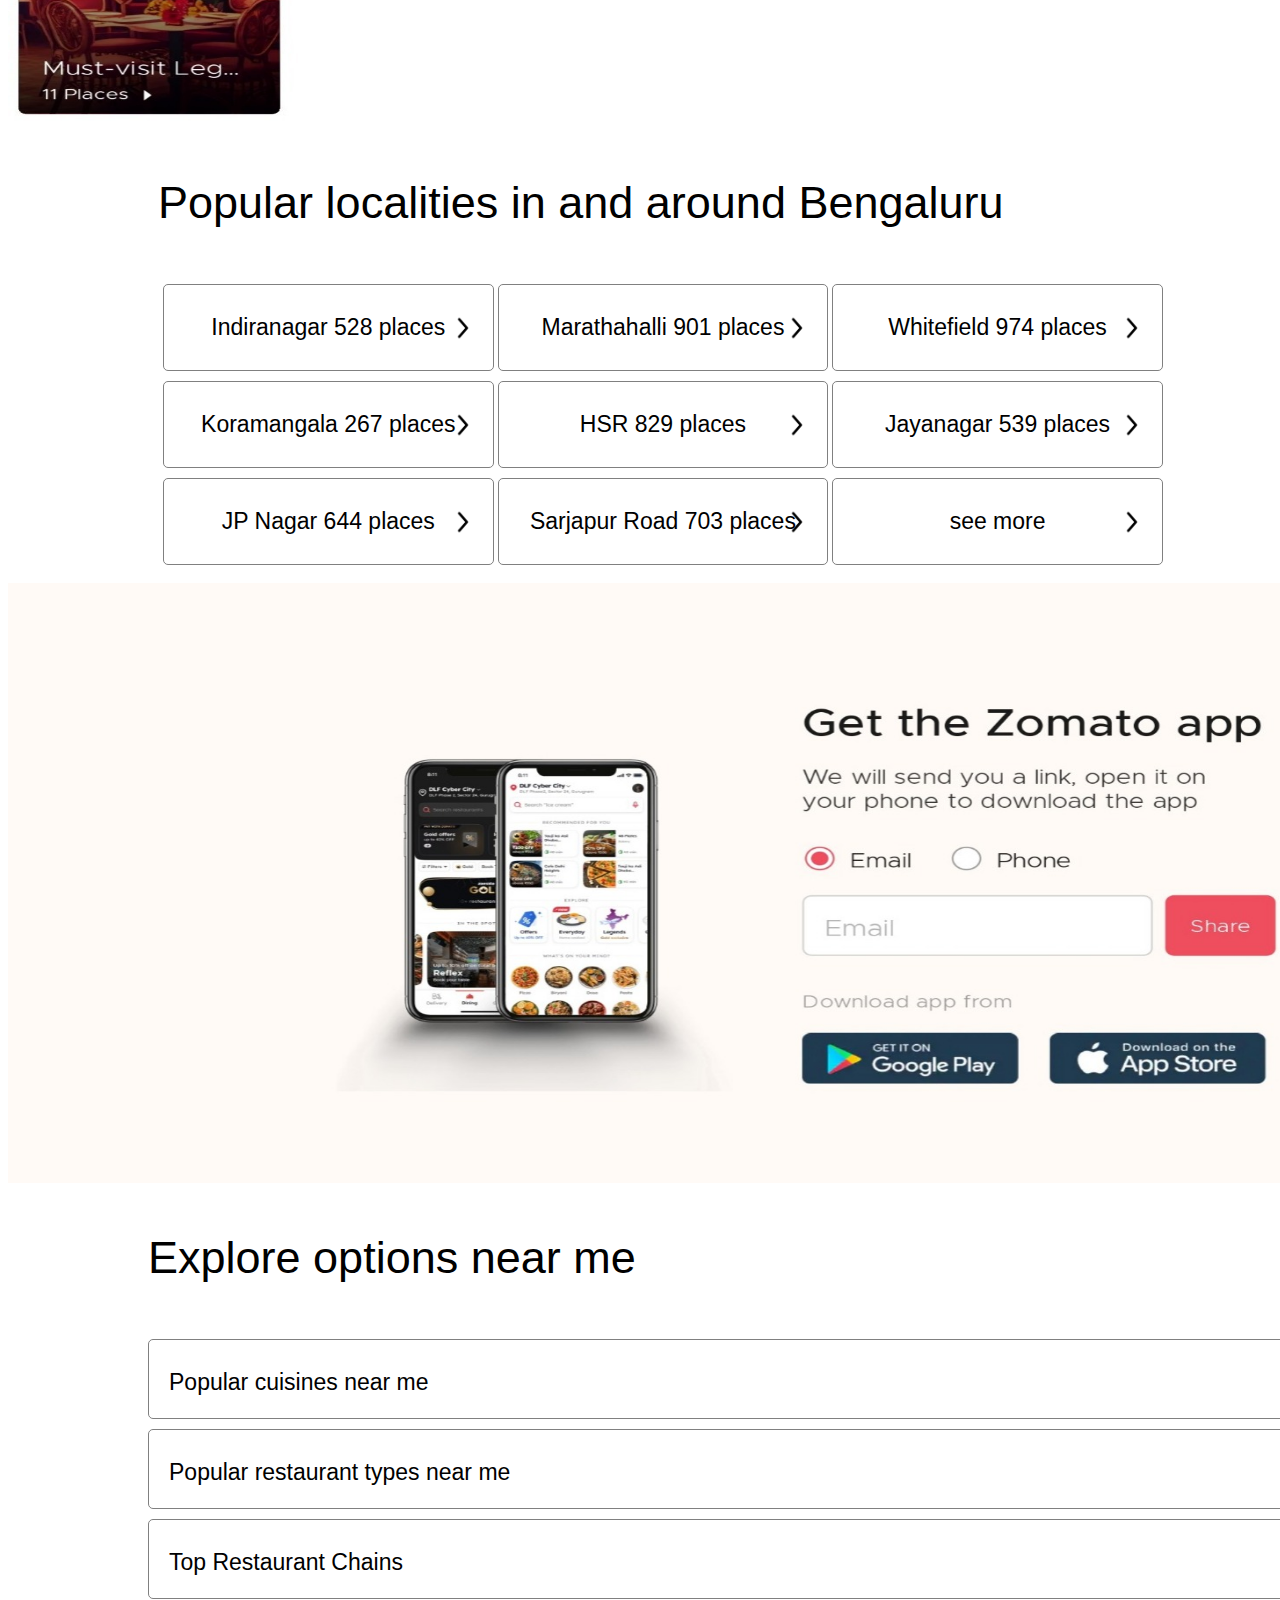
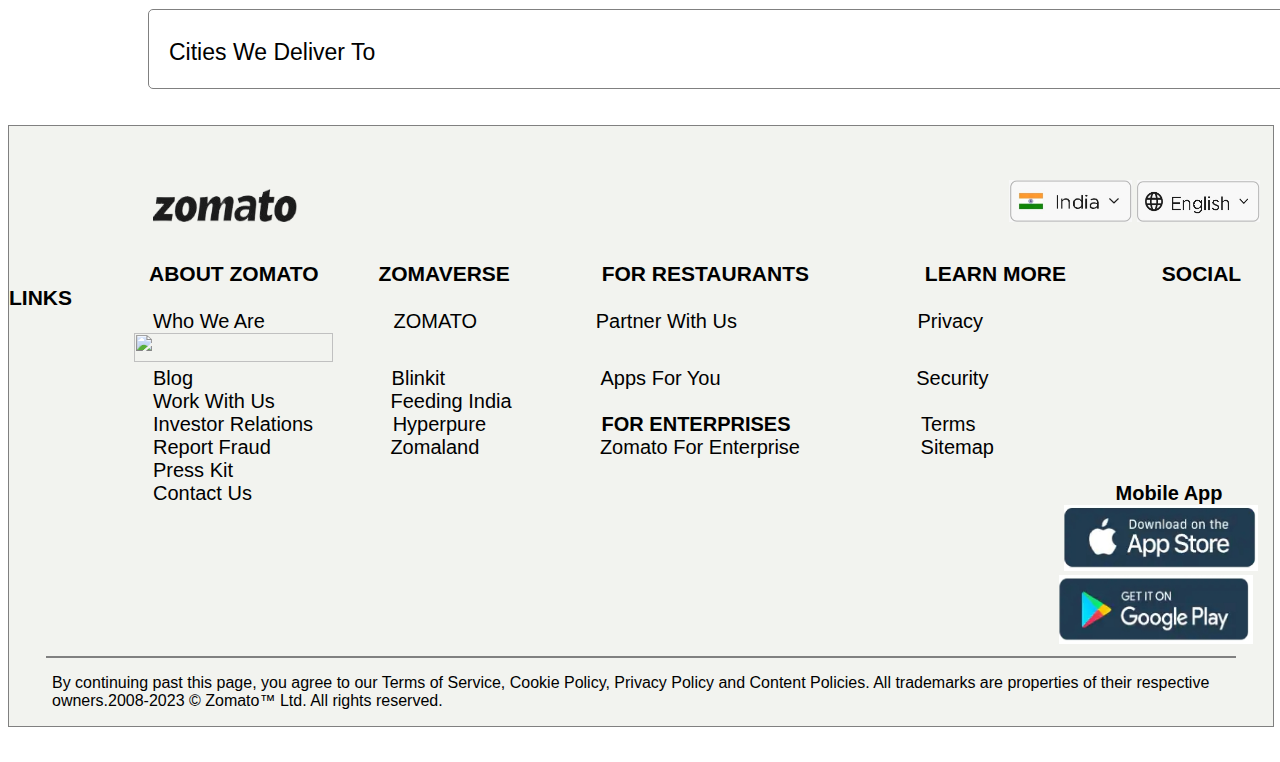
==== commit 62799cbd: "Update index.html" ====
--- a/index.html
+++ b/index.html
@@ -21,7 +21,7 @@
         <input type="text" name="search" placeholder=" Tap academy 4, Outer Ring Rd" id="gps">
         <input type="text" name="search" placeholder="search for restaurants .." id="searchh">
         <br>
-        <button style="margin-left: 730px;">search</button></form>
+        <button style="margin-left: 690px;">search</button></form>
         
     </nav><br><br>
 <div>
@@ -87,15 +87,15 @@
     <nav id="fontsize">
         <a href="https://www.zomato.com/who-we-are"style="margin-left: 144px;">Who We Are</a>
         <a href="https://www.zomato.com/"style="margin-left: 123px;">ZOMATO</a>
-        <a href="https://www.zomato.com/partner-with-us"style="margin-left: 140px;">Partner With Us</a>
-        <a href="https://www.zomato.com/policies/privacy/"style="margin-left: 145px;">Privacy</a>  
+        <a href="https://www.zomato.com/partner-with-us"style="margin-left: 113px;">Partner With Us</a>
+        <a href="https://www.zomato.com/policies/privacy/"style="margin-left: 175px;">Privacy</a>  
         <a href="bg.png"style="margin-left: 125px;"><img src="jtoh (1).jpg" width="199px" height="29px"></a>            
     </nav>
     <nav id="fontsize">
         <a href="https://blog.zomato.com/" style="margin-left: 144px;">Blog</a>
         <a href="https://blinkit.com/" style="margin-left: 193px;">Blinkit</a>
-        <a href="https://play.google.com/store/apps/details?id=com.application.services.partner&hl=en_IN&gl=US" style="margin-left: 170px;">Apps For You</a>        
-        <a href="https://www.zomato.com/policies/security/" style="margin-left: 170px;">Security</a>
+        <a href="https://play.google.com/store/apps/details?id=com.application.services.partner&hl=en_IN&gl=US" style="margin-left: 150px;">Apps For You</a>        
+        <a href="https://www.zomato.com/policies/security/" style="margin-left: 190px;">Security</a>
     </nav>
 
     <nav id="fontsize">
@@ -107,16 +107,16 @@
     <nav id="fontsize">
         <a href="https://www.zomato.com/investor-relations"style="margin-left: 144px; ">Investor Relations</a>
         <a href="https://www.hyperpure.com/"style="margin-left: 74px;">Hyperpure</a>
-        <a style="margin-left: 130px;"><b>FOR ENTERPRISES</b></a>
-        <a href="https://www.zomato.com/policies/terms-of-service/"style="margin-left: 105px;">Terms</a>
+        <a style="margin-left: 110px;"><b>FOR ENTERPRISES</b></a>
+        <a href="https://www.zomato.com/policies/terms-of-service/"style="margin-left: 125px;">Terms</a>
     </nav>
 
 
     <nav id="fontsize">
         <a href="https://www.zomato.com/report-fraud"style="margin-left: 144px;">Report Fraud</a>
         <a href="https://www.zomato.com/zomaland"style="margin-left: 114px;">Zomaland</a>
-        <a href="https://www.zomato.com/enterprise-solutions"style="margin-left: 135px;">Zomato For Enterprise</a>
-        <a href="https://www.zomato.com/directory"style="margin-left: 110px;">Sitemap</a>
+        <a href="https://www.zomato.com/enterprise-solutions"style="margin-left: 115px;">Zomato For Enterprise</a>
+        <a href="https://www.zomato.com/directory"style="margin-left: 115px;">Sitemap</a>
     </nav>
 
     <nav id="fontsize">
@@ -125,13 +125,13 @@
 
     <nav id="fontsize">
         <a href="https://www.zomato.com/contact"style="margin-left: 144px;">Contact Us</a>
-        <a href="bg.png"style="margin-left: 928px; font-size: 20px;"><b>Mobile App</b></a>        
+        <a href="bg.png"style="margin-left: 858px; font-size: 20px;"><b>Mobile App</b></a>        
 
     </nav>
 
     <nav >
         <a href="https://apps.apple.com/in/app/zomato-food-delivery-dining/id434613896?_branch_match_id=1260102483017321918&_branch_referrer=H4sIAAAAAAAAA8soKSkottLXT8pL1ssp0U%2FJL8%2FLyU9M0a3Kz00sydfNzC8GAFKYbuoiAAAA"><img src="play.jpg" style="width: 194px;height: 66px;padding-left: 1055px;"></a>
-        <a href="https://play.google.com/store/apps/details?id=com.application.zomato&_branch_match_id=1260102483017321918&_branch_referrer=H4sIAAAAAAAAA8soKSkottLXT8pL1ssp0U%2FJL8%2FLyU9M0a3STcxLKcrPTAEABp6kzyEAAAA%3D"><img src="apple.jpg"style="width: 194px;height: 69px;padding-left: 1045px;"></a>
+        <a href="https://play.google.com/store/apps/details?id=com.application.zomato&_branch_match_id=1260102483017321918&_branch_referrer=H4sIAAAAAAAAA8soKSkottLXT8pL1ssp0U%2FJL8%2FLyU9M0a3STcxLKcrPTAEABp6kzyEAAAA%3D"><img src="apple.jpg"style="width: 194px;height: 69px;padding-left: 1050px;"></a>
     </nav>
     <hr>
     <p id="last">By continuing past this page, you agree to our Terms of Service, Cookie Policy, Privacy Policy and Content Policies. All trademarks are properties of their respective 
--- a/zomoto.css
+++ b/zomoto.css
@@ -19,7 +19,7 @@
     color: white; 
     text-decoration: none;
     font-size: 22px;
-    padding-left: 810px;
+    padding-left: 710px;
 }
 
 #add{
@@ -466,7 +466,7 @@
 }
 
 #India{
-    width: 123px;height: 42px;padding-left: 858px;
+    width: 123px;height: 42px;padding-left: 708px;
 }
 
 #eng{
